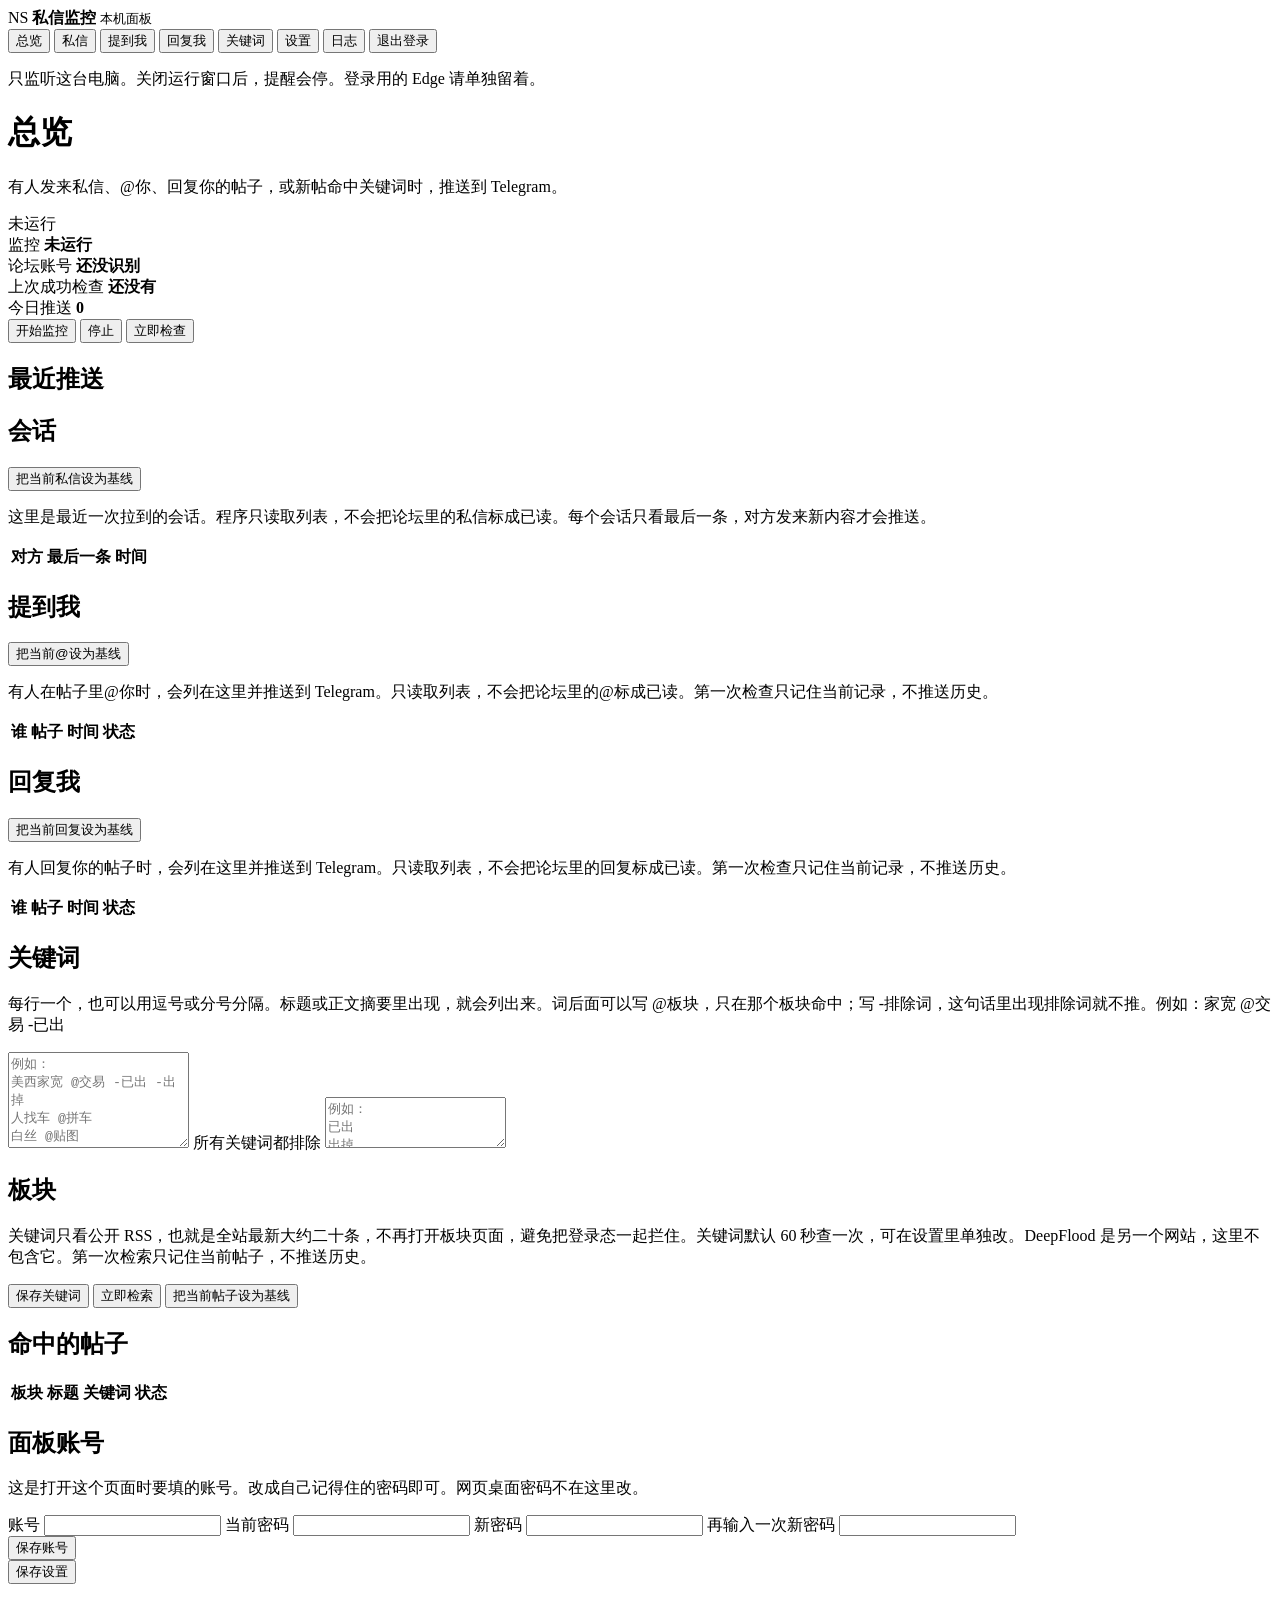
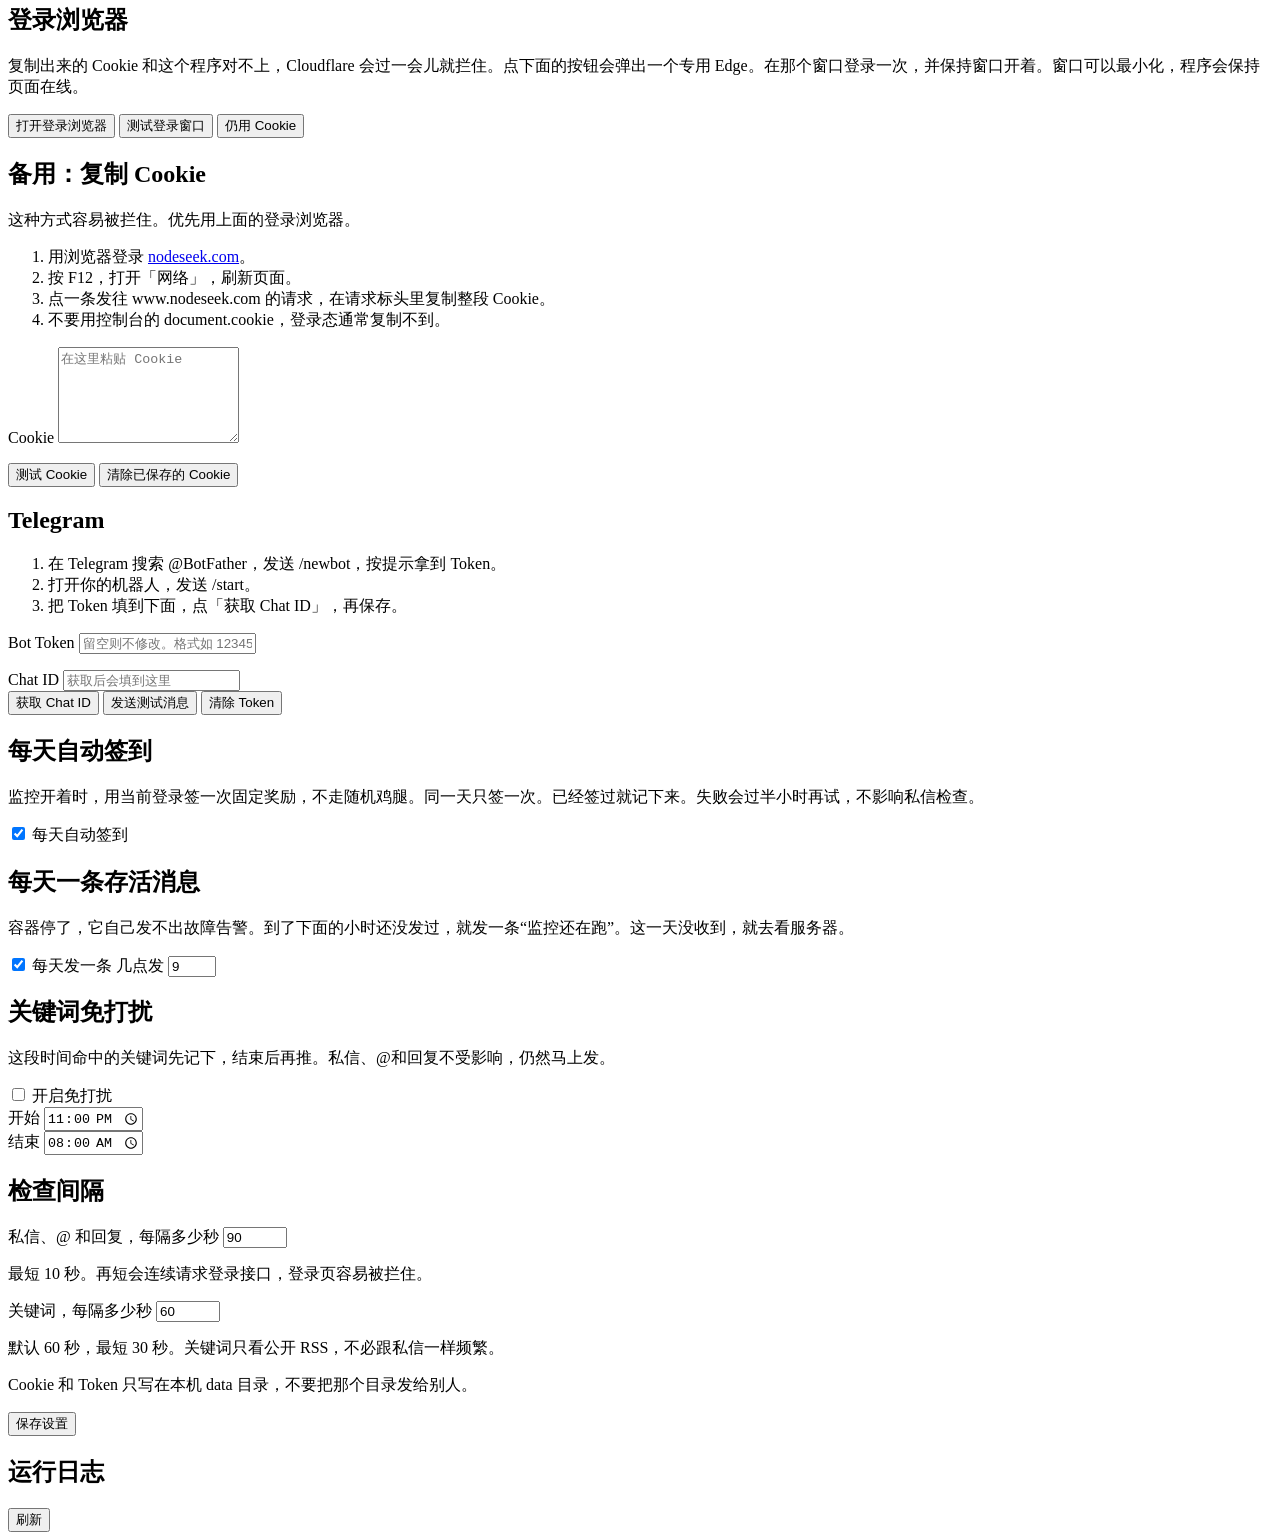
==== ns_panel/static/index.html @ c4251db5 "Sign in to NodeSeek once each day while monitoring is on." ====
<!DOCTYPE html>
<html lang="zh-CN">
<head>
  <meta charset="utf-8">
  <meta name="viewport" content="width=device-width, initial-scale=1">
  <title>NodeSeek 私信监控</title>
  <link rel="stylesheet" href="/static/app.css">
</head>
<body>
  <div class="layout">
    <aside class="sidebar">
      <div class="brand">
        <span class="mark">NS</span>
        <span>
          <strong>私信监控</strong>
          <small id="brand-note">本机面板</small>
        </span>
      </div>
      <nav>
        <button type="button" data-nav="overview" class="active">总览</button>
        <button type="button" data-nav="messages">私信</button>
        <button type="button" data-nav="mentions">提到我</button>
        <button type="button" data-nav="replies">回复我</button>
        <button type="button" data-nav="keywords">关键词</button>
        <button type="button" data-nav="settings">设置</button>
        <button type="button" data-nav="logs">日志</button>
        <button type="button" id="logout-btn">退出登录</button>
      </nav>
      <p id="side-note" class="side-note">只监听这台电脑。关闭运行窗口后，提醒会停。登录用的 Edge 请单独留着。</p>
    </aside>

    <div class="workspace">
      <header class="top">
        <div>
          <h1 id="page-title">总览</h1>
          <p id="page-desc">有人发来私信、@你、回复你的帖子，或新帖命中关键词时，推送到 Telegram。</p>
        </div>
        <div id="status-pill" class="pill">未运行</div>
      </header>

      <section class="page active" data-page="overview">
        <div id="overview-banners"></div>
        <div class="cards">
          <article class="card">
            <span>监控</span>
            <strong id="card-running">未运行</strong>
          </article>
          <article class="card">
            <span>论坛账号</span>
            <strong id="card-account">还没识别</strong>
          </article>
          <article class="card">
            <span>上次成功检查</span>
            <strong id="card-success">还没有</strong>
          </article>
          <article class="card">
            <span>今日推送</span>
            <strong id="card-pushes">0</strong>
          </article>
        </div>
        <div class="actions">
          <button type="button" id="start-btn" class="primary">开始监控</button>
          <button type="button" id="stop-btn">停止</button>
          <button type="button" id="check-btn">立即检查</button>
          <span id="next-check" class="muted"></span>
        </div>
        <section class="panel">
          <div class="panel-head">
            <h2>最近推送</h2>
          </div>
          <div id="event-list" class="list"></div>
        </section>
      </section>

      <section class="page" data-page="messages">
        <div class="panel-head">
          <h2>会话</h2>
          <button type="button" id="baseline-btn">把当前私信设为基线</button>
        </div>
        <p class="muted note">这里是最近一次拉到的会话。程序只读取列表，不会把论坛里的私信标成已读。每个会话只看最后一条，对方发来新内容才会推送。</p>
        <div class="table-wrap">
          <table>
            <thead>
              <tr>
                <th>对方</th>
                <th>最后一条</th>
                <th>时间</th>
                <th></th>
              </tr>
            </thead>
            <tbody id="conversation-body"></tbody>
          </table>
        </div>
      </section>

      <section class="page" data-page="mentions">
        <div class="panel-head">
          <h2>提到我</h2>
          <button type="button" id="mentions-baseline-btn">把当前@设为基线</button>
        </div>
        <p class="muted note">有人在帖子里@你时，会列在这里并推送到 Telegram。只读取列表，不会把论坛里的@标成已读。第一次检查只记住当前记录，不推送历史。</p>
        <p id="mentions-state" class="muted"></p>
        <div id="mentions-banners"></div>
        <div class="table-wrap">
          <table>
            <thead>
              <tr>
                <th>谁</th>
                <th>帖子</th>
                <th>时间</th>
                <th>状态</th>
                <th></th>
              </tr>
            </thead>
            <tbody id="mention-body"></tbody>
          </table>
        </div>
      </section>

      <section class="page" data-page="replies">
        <div class="panel-head">
          <h2>回复我</h2>
          <button type="button" id="replies-baseline-btn">把当前回复设为基线</button>
        </div>
        <p class="muted note">有人回复你的帖子时，会列在这里并推送到 Telegram。只读取列表，不会把论坛里的回复标成已读。第一次检查只记住当前记录，不推送历史。</p>
        <p id="replies-state" class="muted"></p>
        <div id="replies-banners"></div>
        <div class="table-wrap">
          <table>
            <thead>
              <tr>
                <th>谁</th>
                <th>帖子</th>
                <th>时间</th>
                <th>状态</th>
                <th></th>
              </tr>
            </thead>
            <tbody id="reply-body"></tbody>
          </table>
        </div>
      </section>

      <section class="page" data-page="keywords">
        <form id="keyword-form" class="stack">
          <section class="panel">
            <h2>关键词</h2>
            <p class="muted note">每行一个，也可以用逗号或分号分隔。标题或正文摘要里出现，就会列出来。词后面可以写 @板块，只在那个板块命中；写 -排除词，这句话里出现排除词就不推。例如：家宽 @交易 -已出</p>
            <textarea id="keywords" name="keywords" rows="6" spellcheck="false" placeholder="例如：&#10;美西家宽 @交易 -已出 -出掉&#10;人找车 @拼车&#10;白丝 @贴图"></textarea>
            <label for="excludes">所有关键词都排除</label>
            <textarea id="excludes" name="excludes" rows="3" spellcheck="false" placeholder="例如：&#10;已出&#10;出掉"></textarea>
            <h2 class="section-gap">板块</h2>
            <div id="board-list" class="boards"></div>
            <p class="muted note">关键词只看公开 RSS，也就是全站最新大约二十条，不再打开板块页面，避免把登录态一起拦住。关键词默认 60 秒查一次，可在设置里单独改。DeepFlood 是另一个网站，这里不包含它。第一次检索只记住当前帖子，不推送历史。</p>
            <div class="actions">
              <button type="submit" class="primary">保存关键词</button>
              <button type="button" id="scan-posts-btn">立即检索</button>
              <button type="button" id="posts-baseline-btn">把当前帖子设为基线</button>
            </div>
            <p id="posts-state" class="muted"></p>
          </section>
        </form>
        <div id="posts-banners"></div>
        <section class="panel">
          <div class="panel-head">
            <h2>命中的帖子</h2>
          </div>
          <div class="table-wrap">
            <table>
              <thead>
                <tr>
                  <th>板块</th>
                  <th>标题</th>
                  <th>关键词</th>
                  <th>状态</th>
                  <th></th>
                </tr>
              </thead>
              <tbody id="post-body"></tbody>
            </table>
          </div>
        </section>
      </section>

      <section class="page" data-page="settings">
        <form id="account-form" class="stack">
          <section class="panel">
            <h2>面板账号</h2>
            <p class="muted note">这是打开这个页面时要填的账号。改成自己记得住的密码即可。网页桌面密码不在这里改。</p>
            <label for="panel-user">账号</label>
            <input id="panel-user" name="panel_user" autocomplete="username" maxlength="64">
            <label for="current-password">当前密码</label>
            <input id="current-password" type="password" autocomplete="current-password">
            <label for="new-password">新密码</label>
            <input id="new-password" type="password" autocomplete="new-password">
            <label for="confirm-password">再输入一次新密码</label>
            <input id="confirm-password" type="password" autocomplete="new-password">
            <div class="actions">
              <button type="submit" class="primary">保存账号</button>
            </div>
          </section>
        </form>
        <form id="settings-form" class="stack">
          <div class="actions form-start">
            <button type="submit" class="primary">保存设置</button>
          </div>
          <section class="panel">
            <h2>登录浏览器</h2>
            <p id="browser-note" class="muted note">复制出来的 Cookie 和这个程序对不上，Cloudflare 会过一会儿就拦住。点下面的按钮会弹出一个专用 Edge。在那个窗口登录一次，并保持窗口开着。窗口可以最小化，程序会保持页面在线。</p>
            <p id="docker-desktop-note" class="muted note" hidden>登录浏览器跑在这个容器里。在 1Panel 给本机 6080 端口做反向代理，打开网页桌面，登录 NodeSeek。网页桌面密码是环境变量 VNC_PASSWORD，最多 8 位。容器保持运行，监控就不会停。</p>
            <p id="browser-state" class="muted"></p>
            <div class="actions">
              <button type="button" id="open-browser-btn" class="primary">打开登录浏览器</button>
              <button type="button" id="test-browser-btn">测试登录窗口</button>
              <button type="button" id="use-cookie-btn" class="ghost">仍用 Cookie</button>
            </div>
          </section>

          <section class="panel">
            <h2>备用：复制 Cookie</h2>
            <p class="muted note">这种方式容易被拦住。优先用上面的登录浏览器。</p>
            <ol class="steps">
              <li>用浏览器登录 <a href="https://www.nodeseek.com" target="_blank" rel="noopener">nodeseek.com</a>。</li>
              <li>按 F12，打开「网络」，刷新页面。</li>
              <li>点一条发往 www.nodeseek.com 的请求，在请求标头里复制整段 Cookie。</li>
              <li>不要用控制台的 document.cookie，登录态通常复制不到。</li>
            </ol>
            <label for="cookie">Cookie</label>
            <textarea id="cookie" name="cookie" rows="6" spellcheck="false" placeholder="在这里粘贴 Cookie"></textarea>
            <p id="cookie-state" class="muted"></p>
            <div class="actions">
              <button type="button" id="test-cookie-btn">测试 Cookie</button>
              <button type="button" id="clear-cookie-btn" class="ghost">清除已保存的 Cookie</button>
            </div>
          </section>

          <section class="panel">
            <h2>Telegram</h2>
            <ol class="steps">
              <li>在 Telegram 搜索 @BotFather，发送 /newbot，按提示拿到 Token。</li>
              <li>打开你的机器人，发送 /start。</li>
              <li>把 Token 填到下面，点「获取 Chat ID」，再保存。</li>
            </ol>
            <label for="tg-token">Bot Token</label>
            <input id="tg-token" name="ns_bot_token" type="text" autocomplete="off" spellcheck="false" readonly placeholder="留空则不修改。格式如 123456789:AA...">
            <p id="token-state" class="muted"></p>
            <label for="tg-chat-id">Chat ID</label>
            <input id="tg-chat-id" name="tg_chat_id" type="text" autocomplete="off" placeholder="获取后会填到这里">
            <div class="actions">
              <button type="button" id="discover-btn">获取 Chat ID</button>
              <button type="button" id="test-tg-btn">发送测试消息</button>
              <button type="button" id="clear-token-btn" class="ghost">清除 Token</button>
            </div>
          </section>

          <section class="panel">
            <h2>每天自动签到</h2>
            <p class="muted note">监控开着时，用当前登录签一次固定奖励，不走随机鸡腿。同一天只签一次。已经签过就记下来。失败会过半小时再试，不影响私信检查。</p>
            <label class="checkline" for="checkin-enabled">
              <input id="checkin-enabled" name="checkin_enabled" type="checkbox" checked>
              每天自动签到
            </label>
          </section>

          <section class="panel">
            <h2>每天一条存活消息</h2>
            <p class="muted note">容器停了，它自己发不出故障告警。到了下面的小时还没发过，就发一条“监控还在跑”。这一天没收到，就去看服务器。</p>
            <label class="checkline" for="heartbeat-enabled">
              <input id="heartbeat-enabled" name="heartbeat_enabled" type="checkbox" checked>
              每天发一条
            </label>
            <label for="heartbeat-hour">几点发</label>
            <input id="heartbeat-hour" name="heartbeat_hour" type="number" min="0" max="23" value="9">
          </section>

          <section class="panel">
            <h2>关键词免打扰</h2>
            <p class="muted note">这段时间命中的关键词先记下，结束后再推。私信、@和回复不受影响，仍然马上发。</p>
            <label class="checkline" for="quiet-enabled">
              <input id="quiet-enabled" name="quiet_enabled" type="checkbox">
              开启免打扰
            </label>
            <div class="pair">
              <div>
                <label for="quiet-start">开始</label>
                <input id="quiet-start" name="quiet_start" type="time" value="23:00">
              </div>
              <div>
                <label for="quiet-end">结束</label>
                <input id="quiet-end" name="quiet_end" type="time" value="08:00">
              </div>
            </div>
          </section>

          <section class="panel">
            <h2>检查间隔</h2>
            <label for="interval">私信、@ 和回复，每隔多少秒</label>
            <input id="interval" name="interval" type="number" min="10" max="3600" value="90">
            <p class="muted">最短 10 秒。再短会连续请求登录接口，登录页容易被拦住。</p>
            <label for="keyword-interval">关键词，每隔多少秒</label>
            <input id="keyword-interval" name="keyword_interval" type="number" min="30" max="3600" value="60">
            <p class="muted">默认 60 秒，最短 30 秒。关键词只看公开 RSS，不必跟私信一样频繁。</p>
            <p class="muted">Cookie 和 Token 只写在本机 data 目录，不要把那个目录发给别人。</p>
          </section>

          <div class="actions">
            <button type="submit" class="primary">保存设置</button>
          </div>
        </form>
      </section>

      <section class="page" data-page="logs">
        <div class="panel-head">
          <h2>运行日志</h2>
          <button type="button" id="reload-logs-btn">刷新</button>
        </div>
        <div id="log-list" class="list log-list"></div>
      </section>
    </div>
  </div>
  <div id="toast" class="toast" hidden></div>
  <script src="/static/app.js"></script>
</body>
</html>
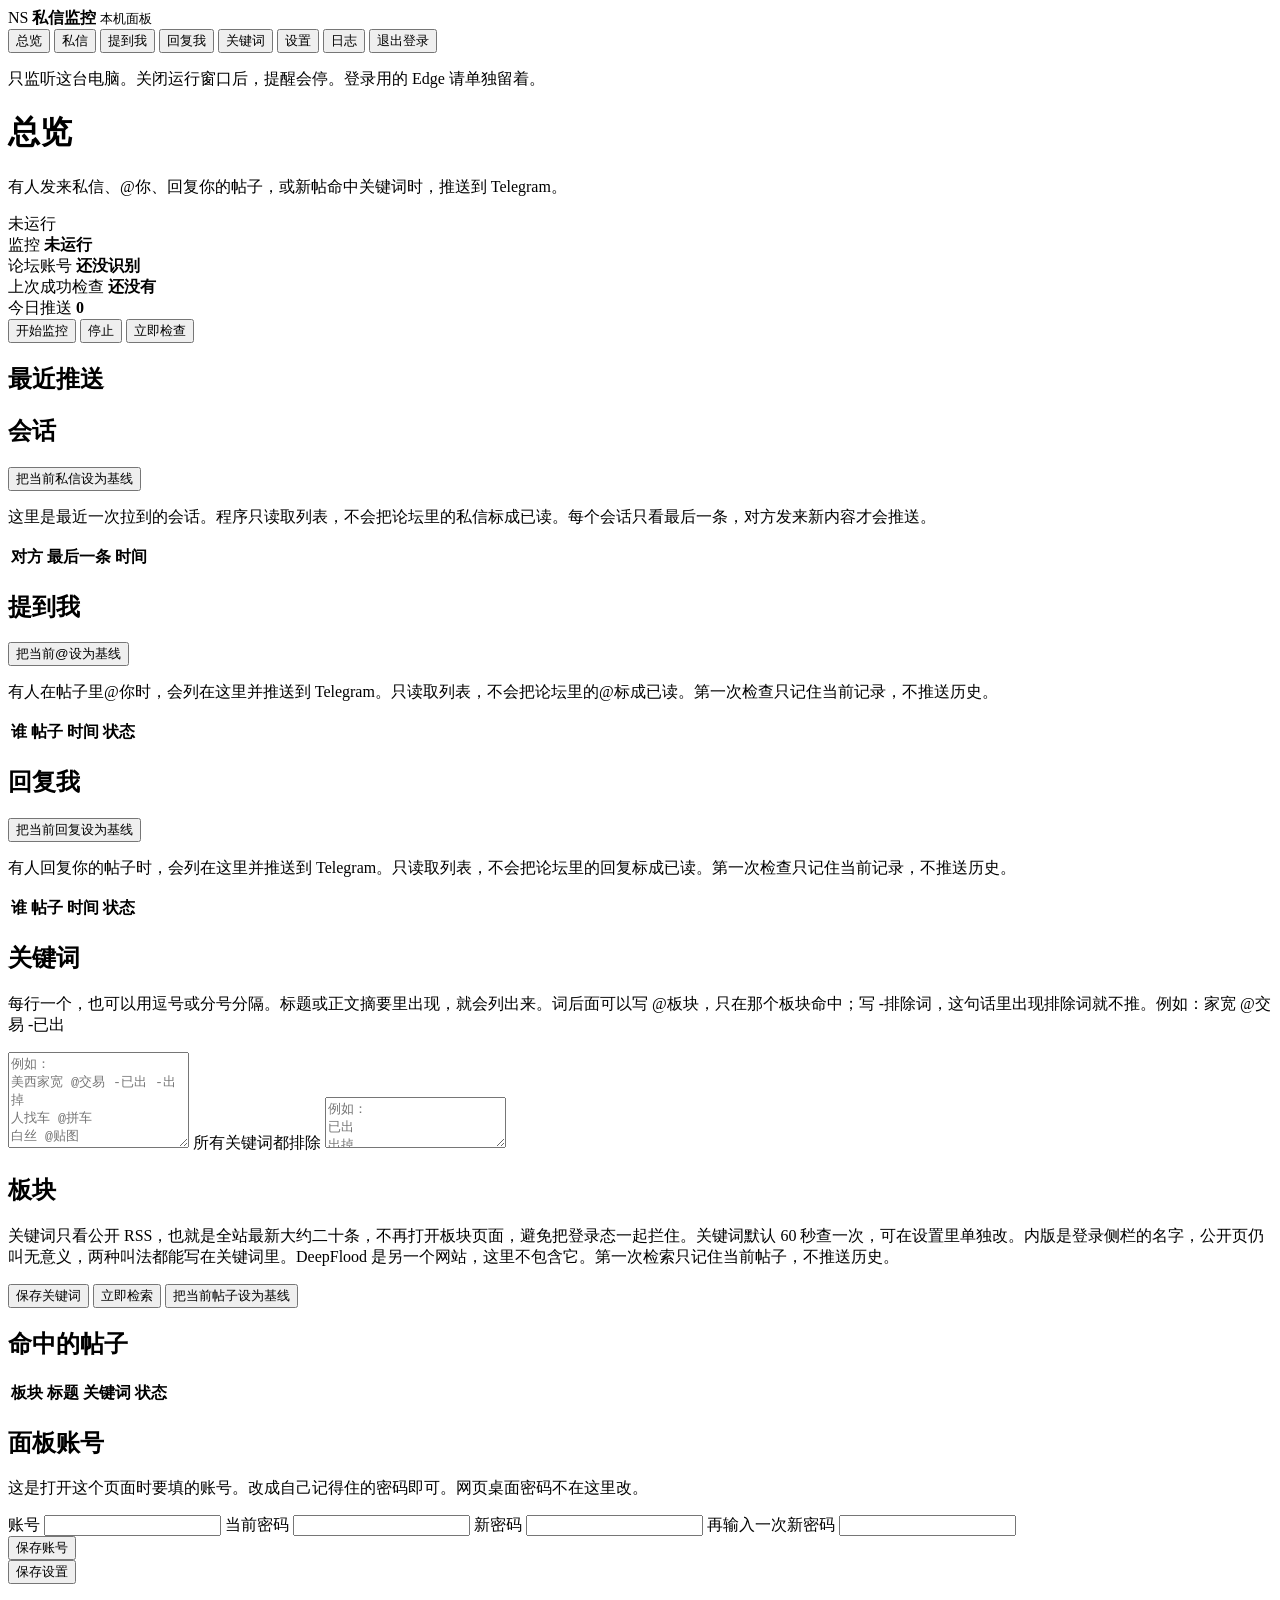
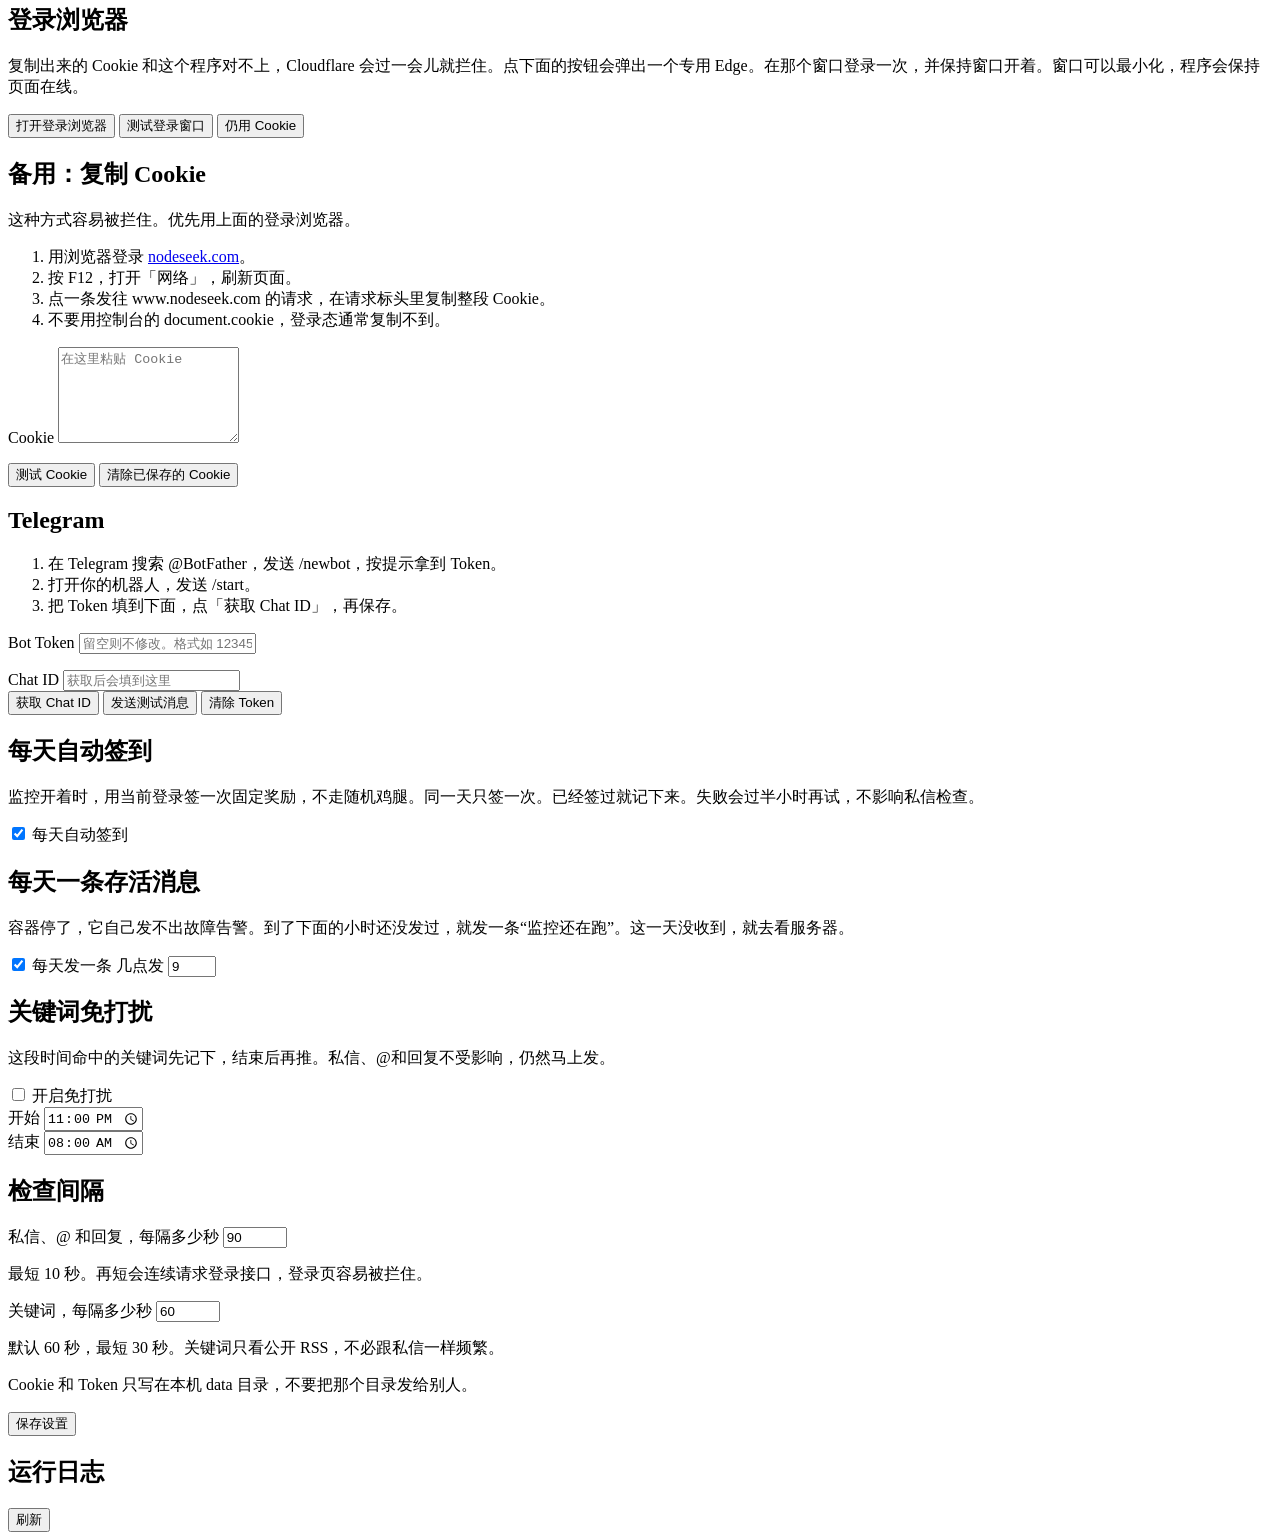
==== commit 8475d158: "Show the logged-in inner board as 内版 in keyword monitoring." ====
--- a/ns_panel/static/index.html
+++ b/ns_panel/static/index.html
@@ -151,7 +151,7 @@
             <textarea id="excludes" name="excludes" rows="3" spellcheck="false" placeholder="例如：&#10;已出&#10;出掉"></textarea>
             <h2 class="section-gap">板块</h2>
             <div id="board-list" class="boards"></div>
-            <p class="muted note">关键词只看公开 RSS，也就是全站最新大约二十条，不再打开板块页面，避免把登录态一起拦住。关键词默认 60 秒查一次，可在设置里单独改。DeepFlood 是另一个网站，这里不包含它。第一次检索只记住当前帖子，不推送历史。</p>
+            <p class="muted note">关键词只看公开 RSS，也就是全站最新大约二十条，不再打开板块页面，避免把登录态一起拦住。关键词默认 60 秒查一次，可在设置里单独改。内版是登录侧栏的名字，公开页仍叫无意义，两种叫法都能写在关键词里。DeepFlood 是另一个网站，这里不包含它。第一次检索只记住当前帖子，不推送历史。</p>
             <div class="actions">
               <button type="submit" class="primary">保存关键词</button>
               <button type="button" id="scan-posts-btn">立即检索</button>
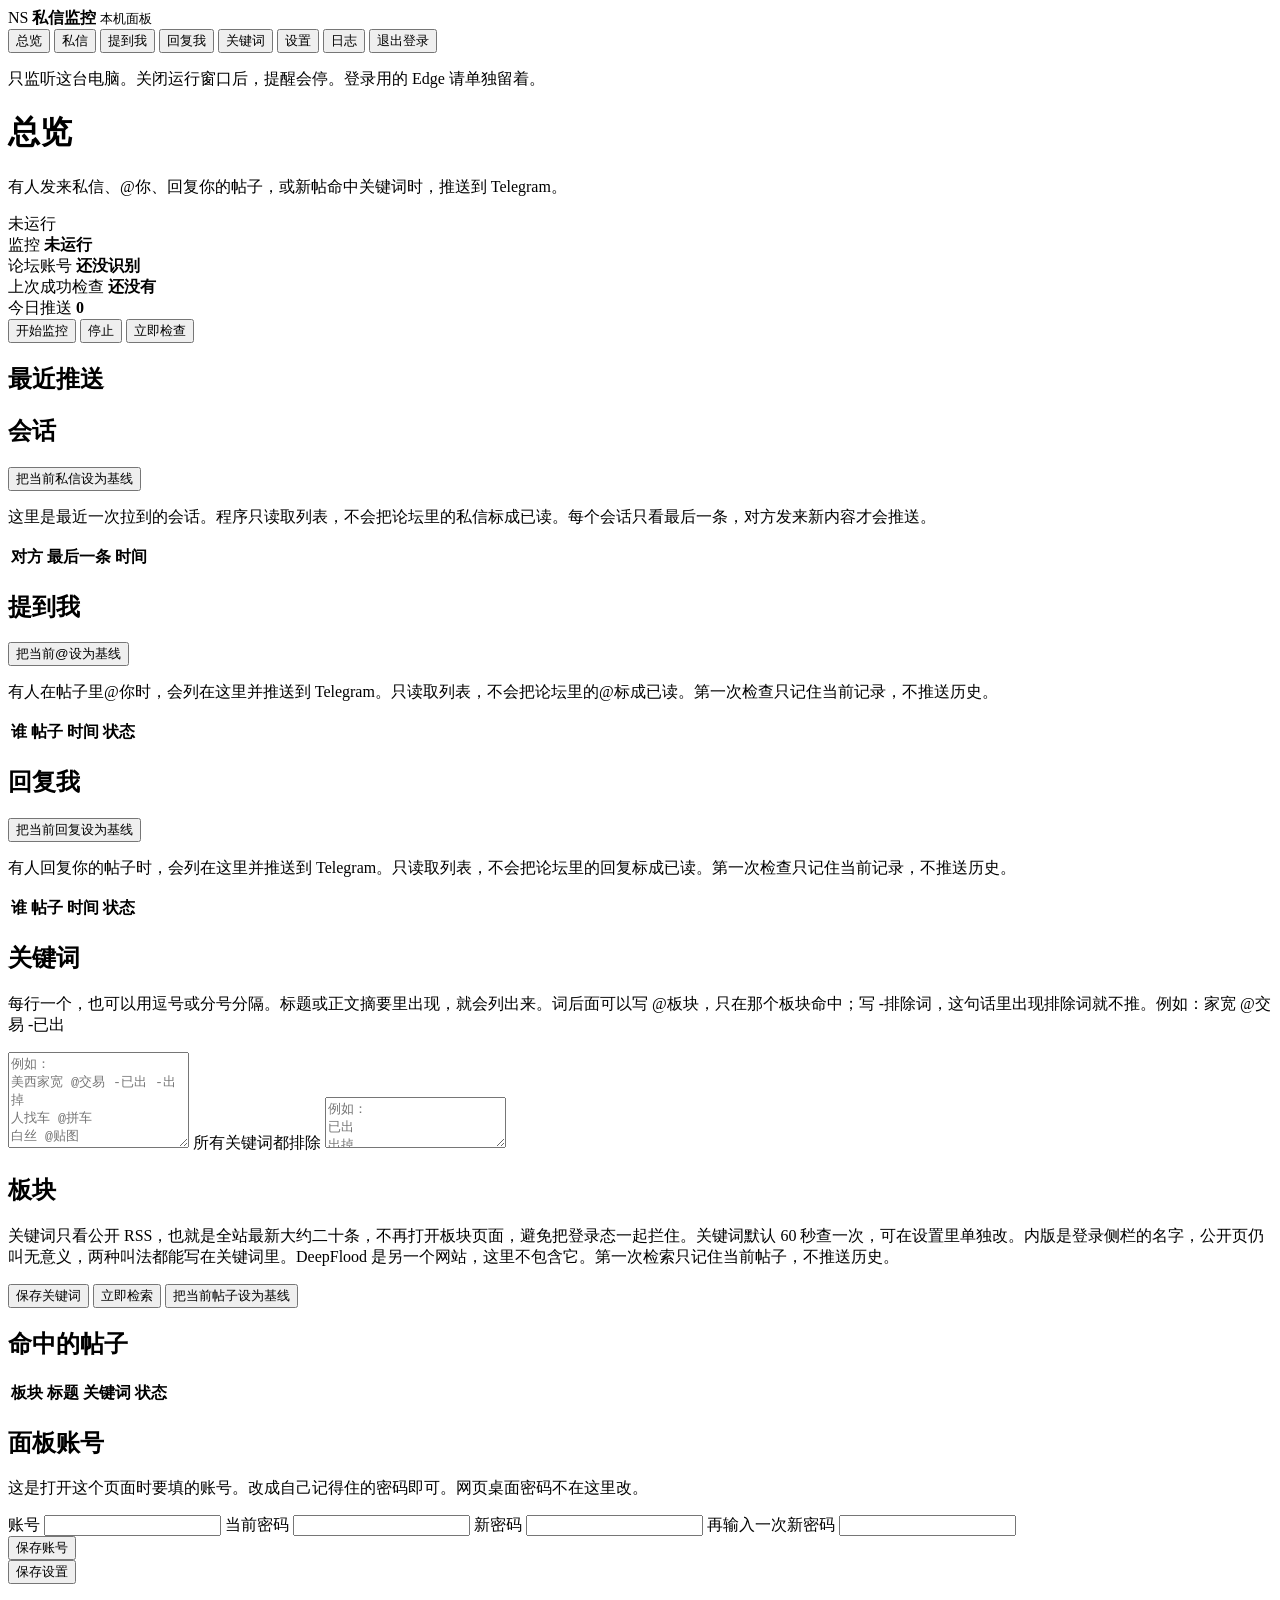
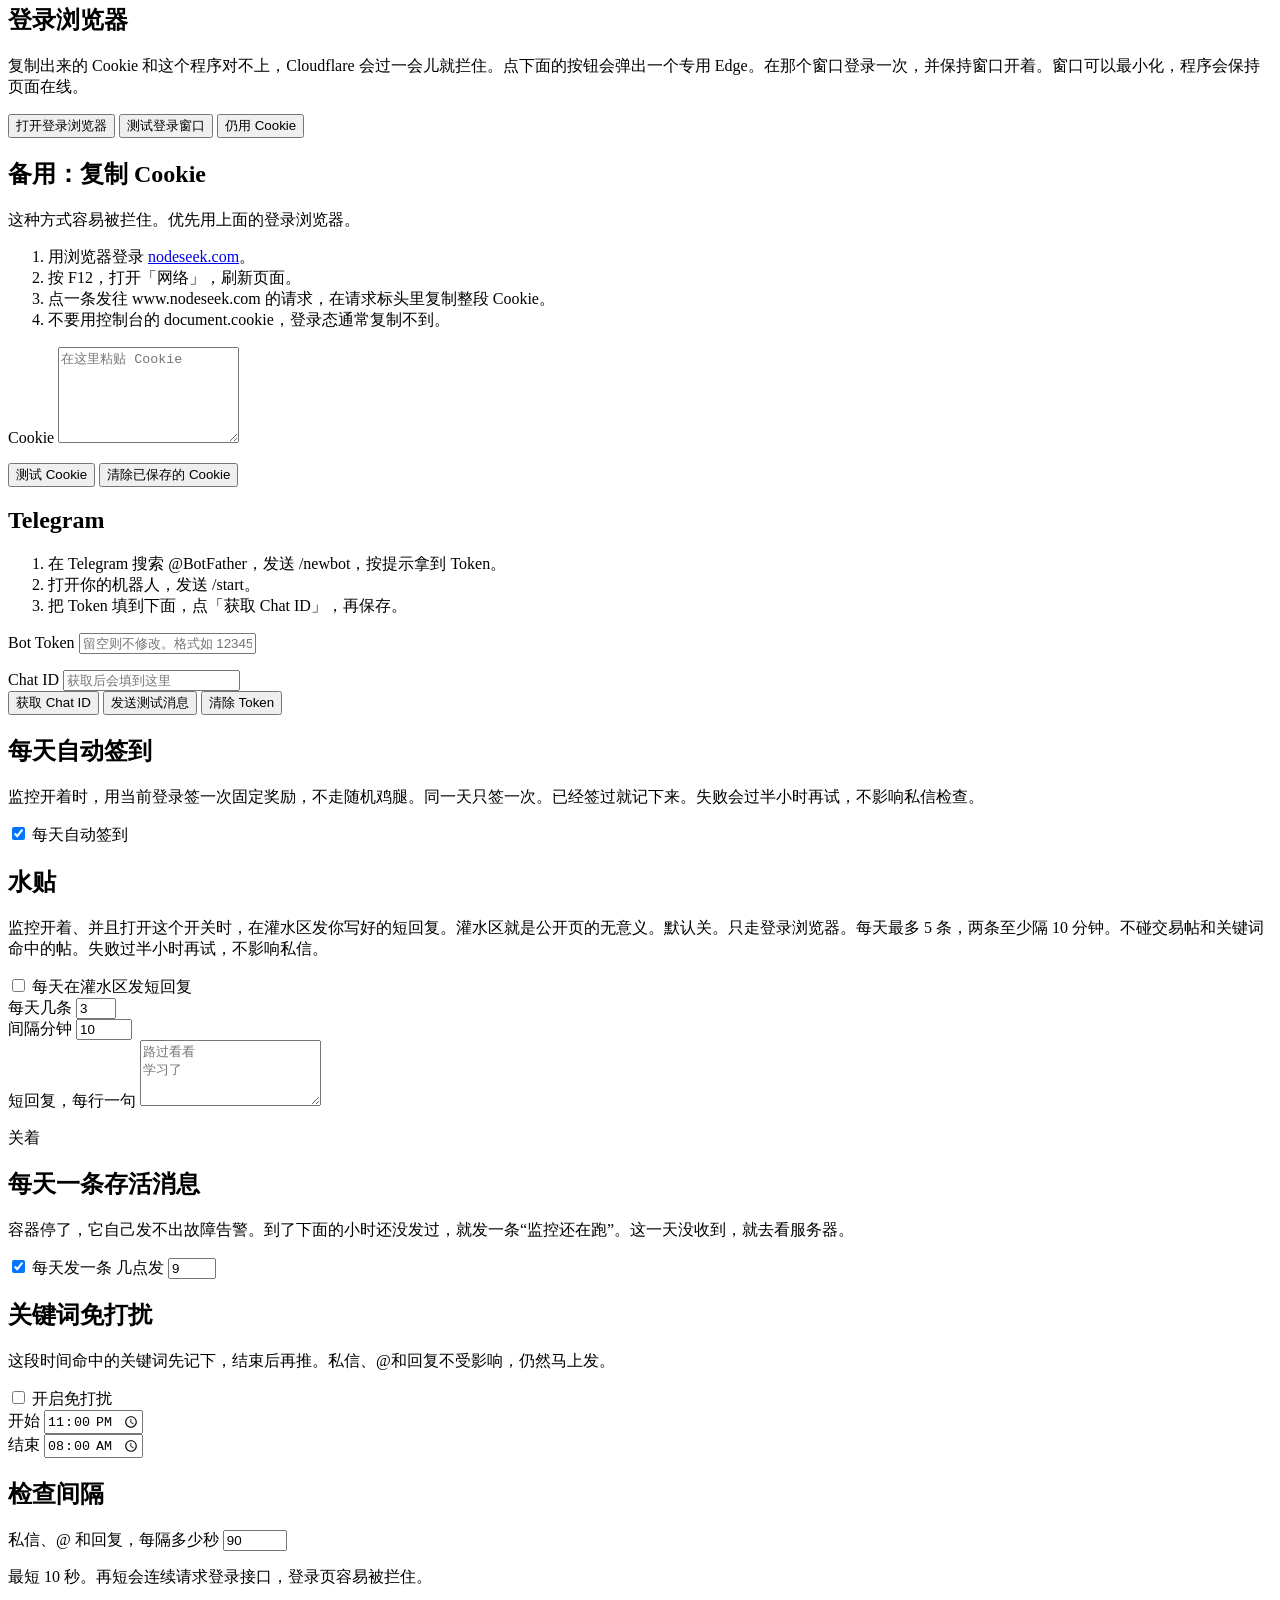
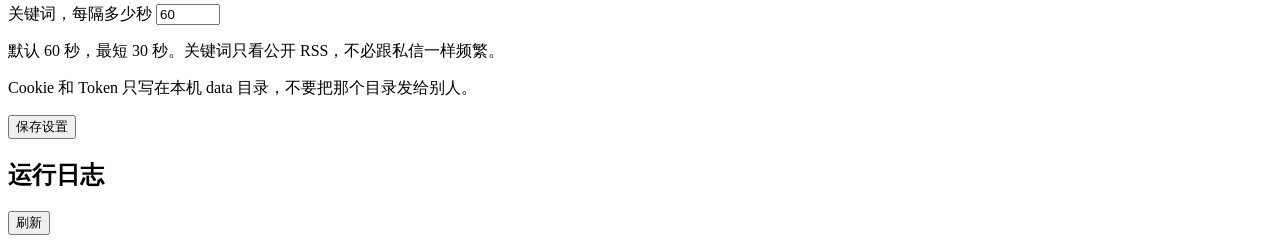
==== commit 0e2914a3: "Add optional short replies on the water board. Monitoring can post user-written lines on the public " ====
--- a/ns_panel/static/index.html
+++ b/ns_panel/static/index.html
@@ -263,6 +263,28 @@
           </section>
 
           <section class="panel">
+            <h2>水贴</h2>
+            <p class="muted note">监控开着、并且打开这个开关时，在灌水区发你写好的短回复。灌水区就是公开页的无意义。默认关。只走登录浏览器。每天最多 5 条，两条至少隔 10 分钟。不碰交易帖和关键词命中的帖。失败过半小时再试，不影响私信。</p>
+            <label class="checkline" for="water-enabled">
+              <input id="water-enabled" name="water_enabled" type="checkbox">
+              每天在灌水区发短回复
+            </label>
+            <div class="pair">
+              <div>
+                <label for="water-daily">每天几条</label>
+                <input id="water-daily" name="water_daily" type="number" min="1" max="5" value="3">
+              </div>
+              <div>
+                <label for="water-gap">间隔分钟</label>
+                <input id="water-gap" name="water_gap" type="number" min="10" max="240" value="10">
+              </div>
+            </div>
+            <label for="water-phrases">短回复，每行一句</label>
+            <textarea id="water-phrases" name="water_phrases" rows="4" spellcheck="false" placeholder="路过看看&#10;学习了"></textarea>
+            <p id="water-status" class="muted">关着</p>
+          </section>
+
+          <section class="panel">
             <h2>每天一条存活消息</h2>
             <p class="muted note">容器停了，它自己发不出故障告警。到了下面的小时还没发过，就发一条“监控还在跑”。这一天没收到，就去看服务器。</p>
             <label class="checkline" for="heartbeat-enabled">
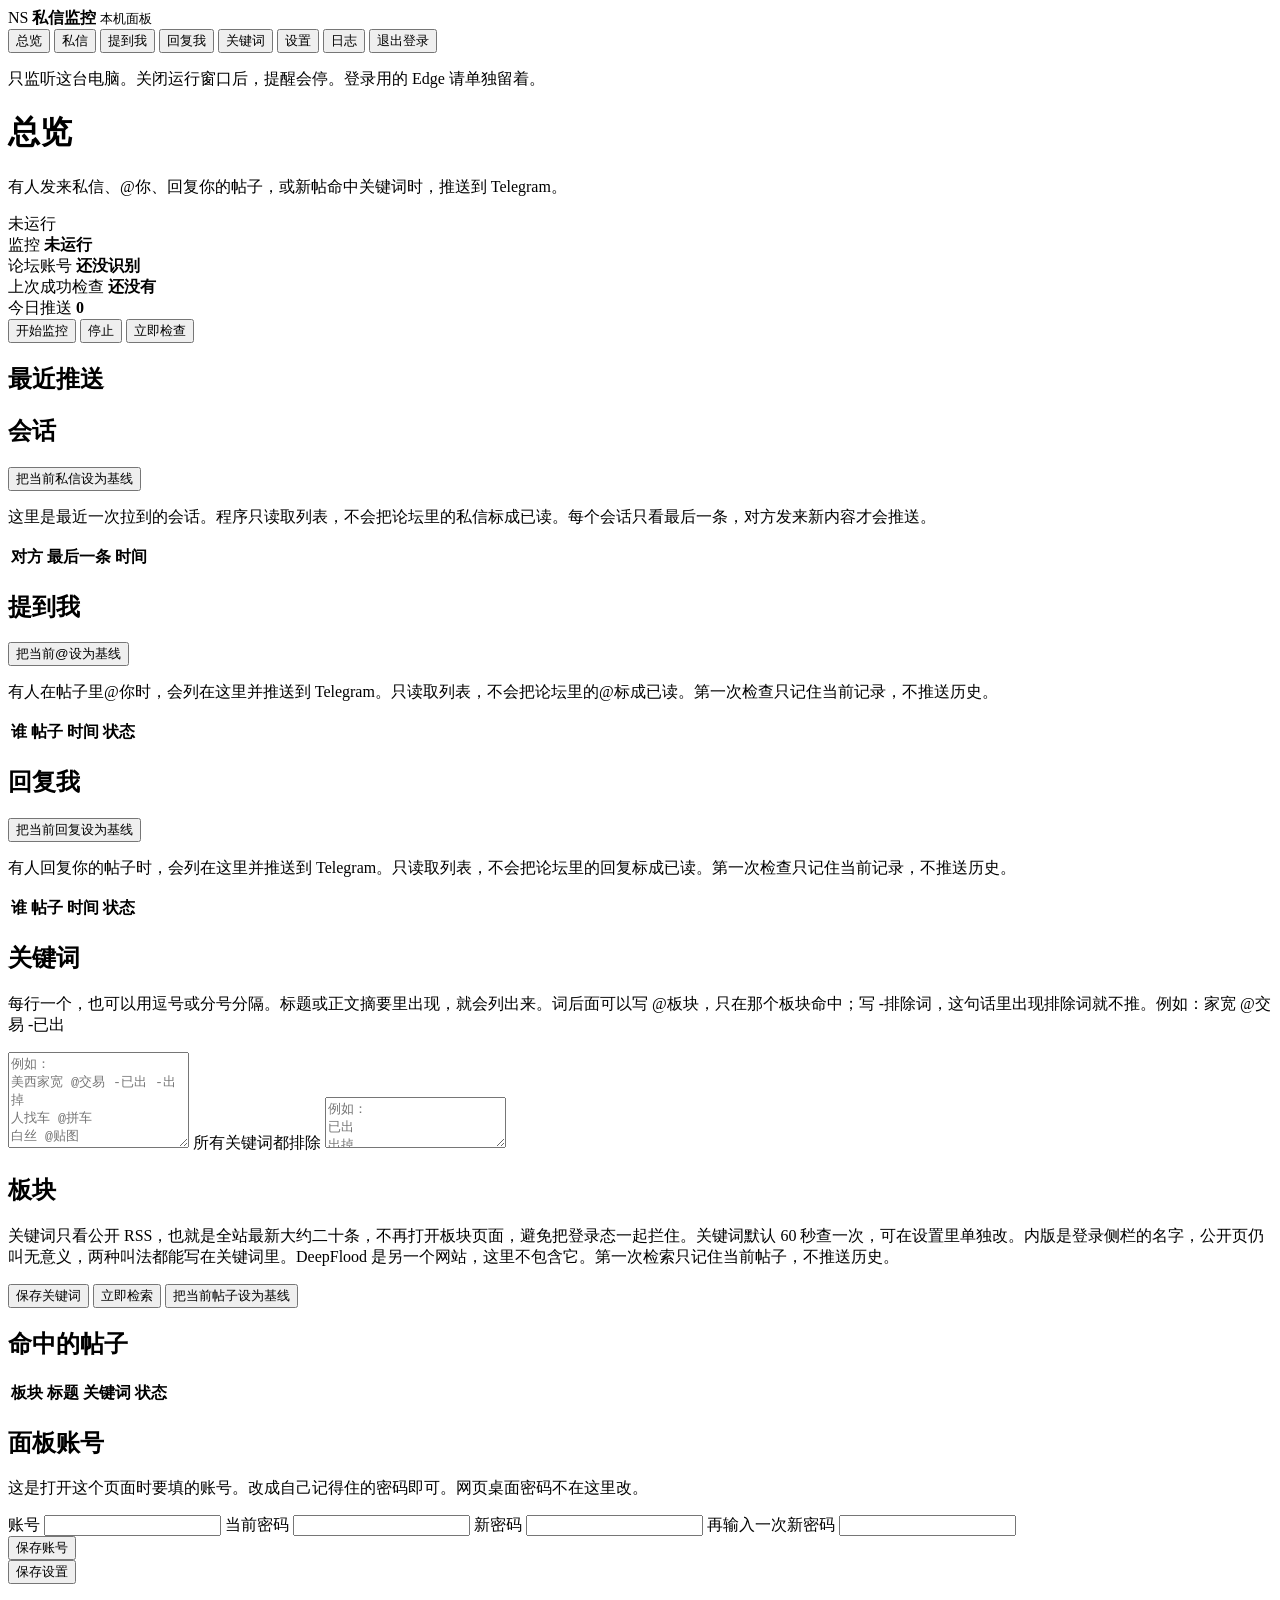
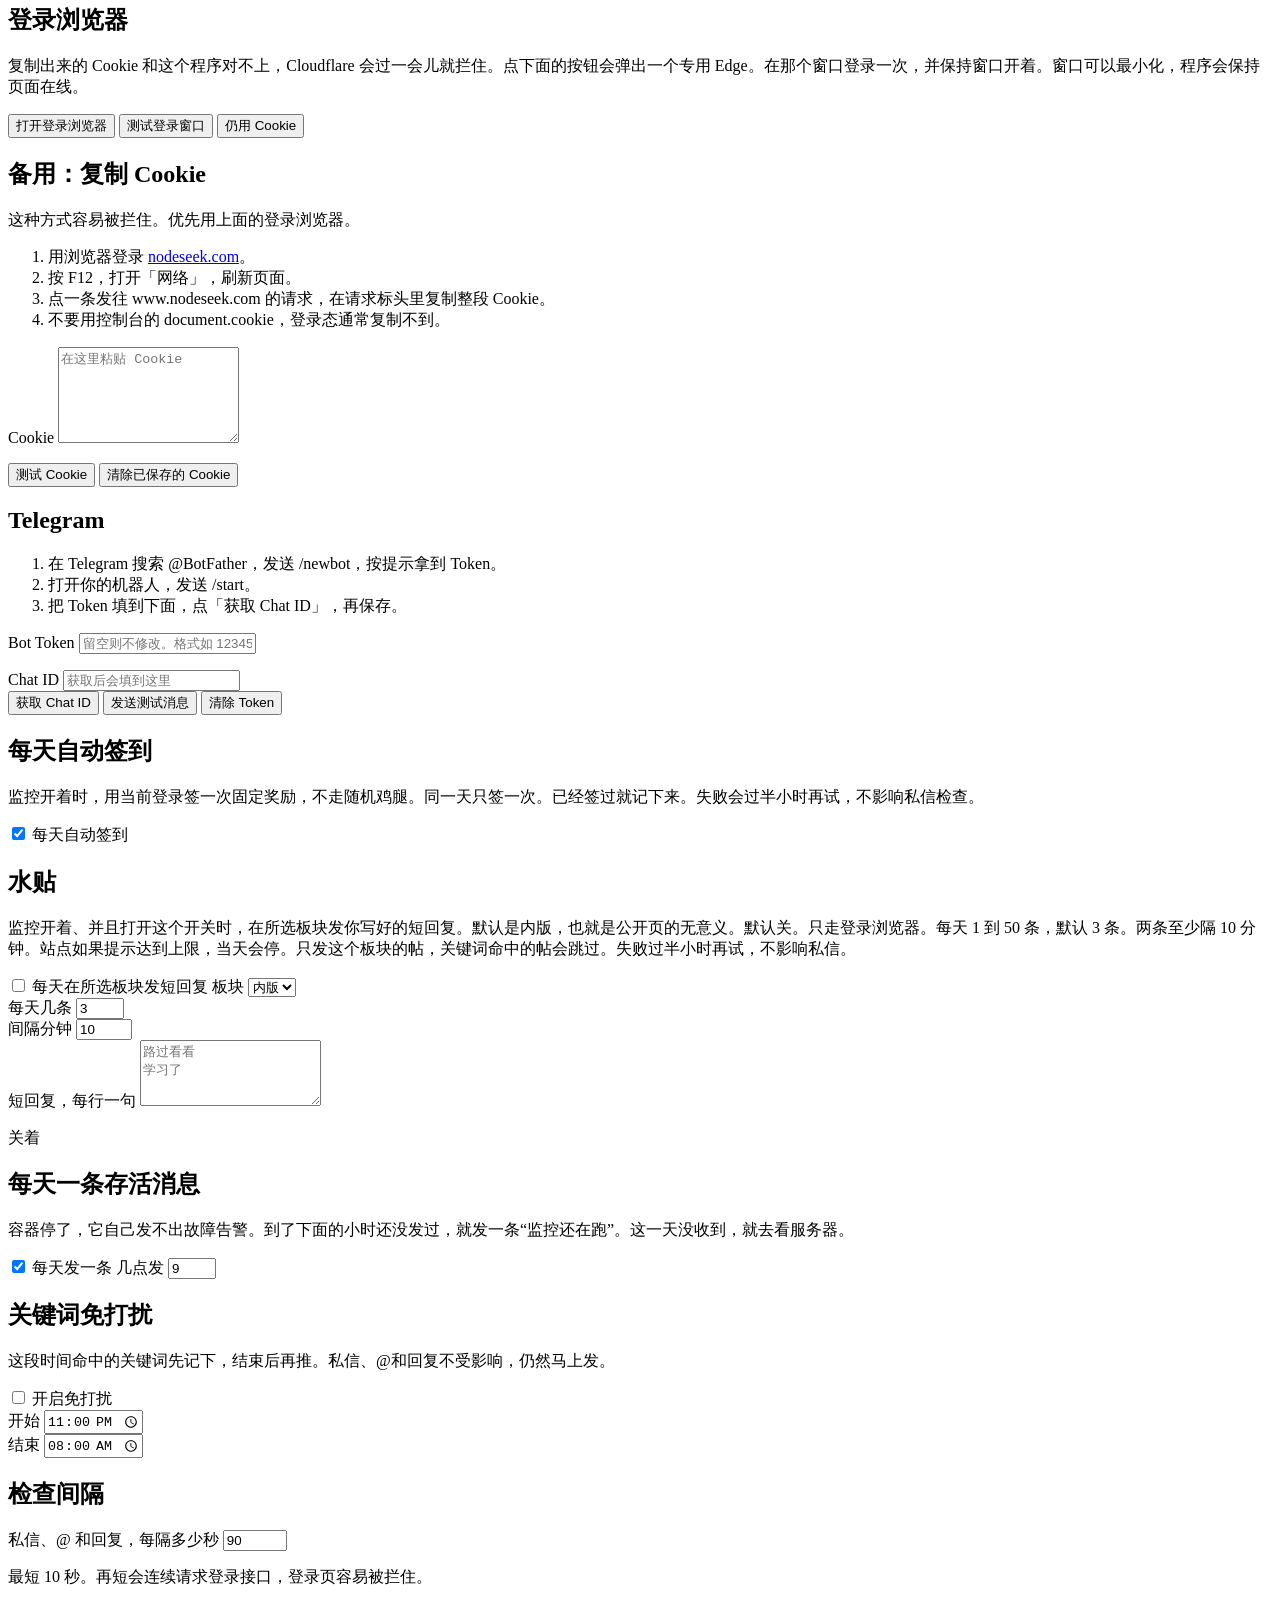
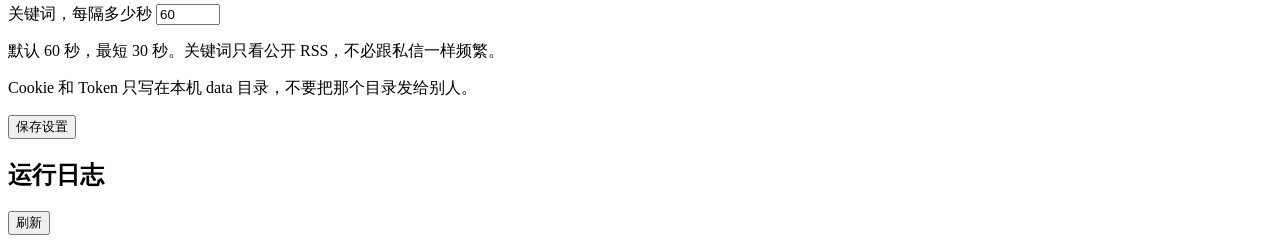
==== commit c7212381: "Let water replies use a chosen board and a higher daily count. The daily cap is now 50, and the targ" ====
--- a/ns_panel/static/index.html
+++ b/ns_panel/static/index.html
@@ -264,15 +264,19 @@
 
           <section class="panel">
             <h2>水贴</h2>
-            <p class="muted note">监控开着、并且打开这个开关时，在灌水区发你写好的短回复。灌水区就是公开页的无意义。默认关。只走登录浏览器。每天最多 5 条，两条至少隔 10 分钟。不碰交易帖和关键词命中的帖。失败过半小时再试，不影响私信。</p>
+            <p class="muted note">监控开着、并且打开这个开关时，在所选板块发你写好的短回复。默认是内版，也就是公开页的无意义。默认关。只走登录浏览器。每天 1 到 50 条，默认 3 条。两条至少隔 10 分钟。站点如果提示达到上限，当天会停。只发这个板块的帖，关键词命中的帖会跳过。失败过半小时再试，不影响私信。</p>
             <label class="checkline" for="water-enabled">
               <input id="water-enabled" name="water_enabled" type="checkbox">
-              每天在灌水区发短回复
+              每天在所选板块发短回复
             </label>
+            <label for="water-board">板块</label>
+            <select id="water-board" name="water_board">
+              <option value="meaningless">内版</option>
+            </select>
             <div class="pair">
               <div>
                 <label for="water-daily">每天几条</label>
-                <input id="water-daily" name="water_daily" type="number" min="1" max="5" value="3">
+                <input id="water-daily" name="water_daily" type="number" min="1" max="50" value="3">
               </div>
               <div>
                 <label for="water-gap">间隔分钟</label>
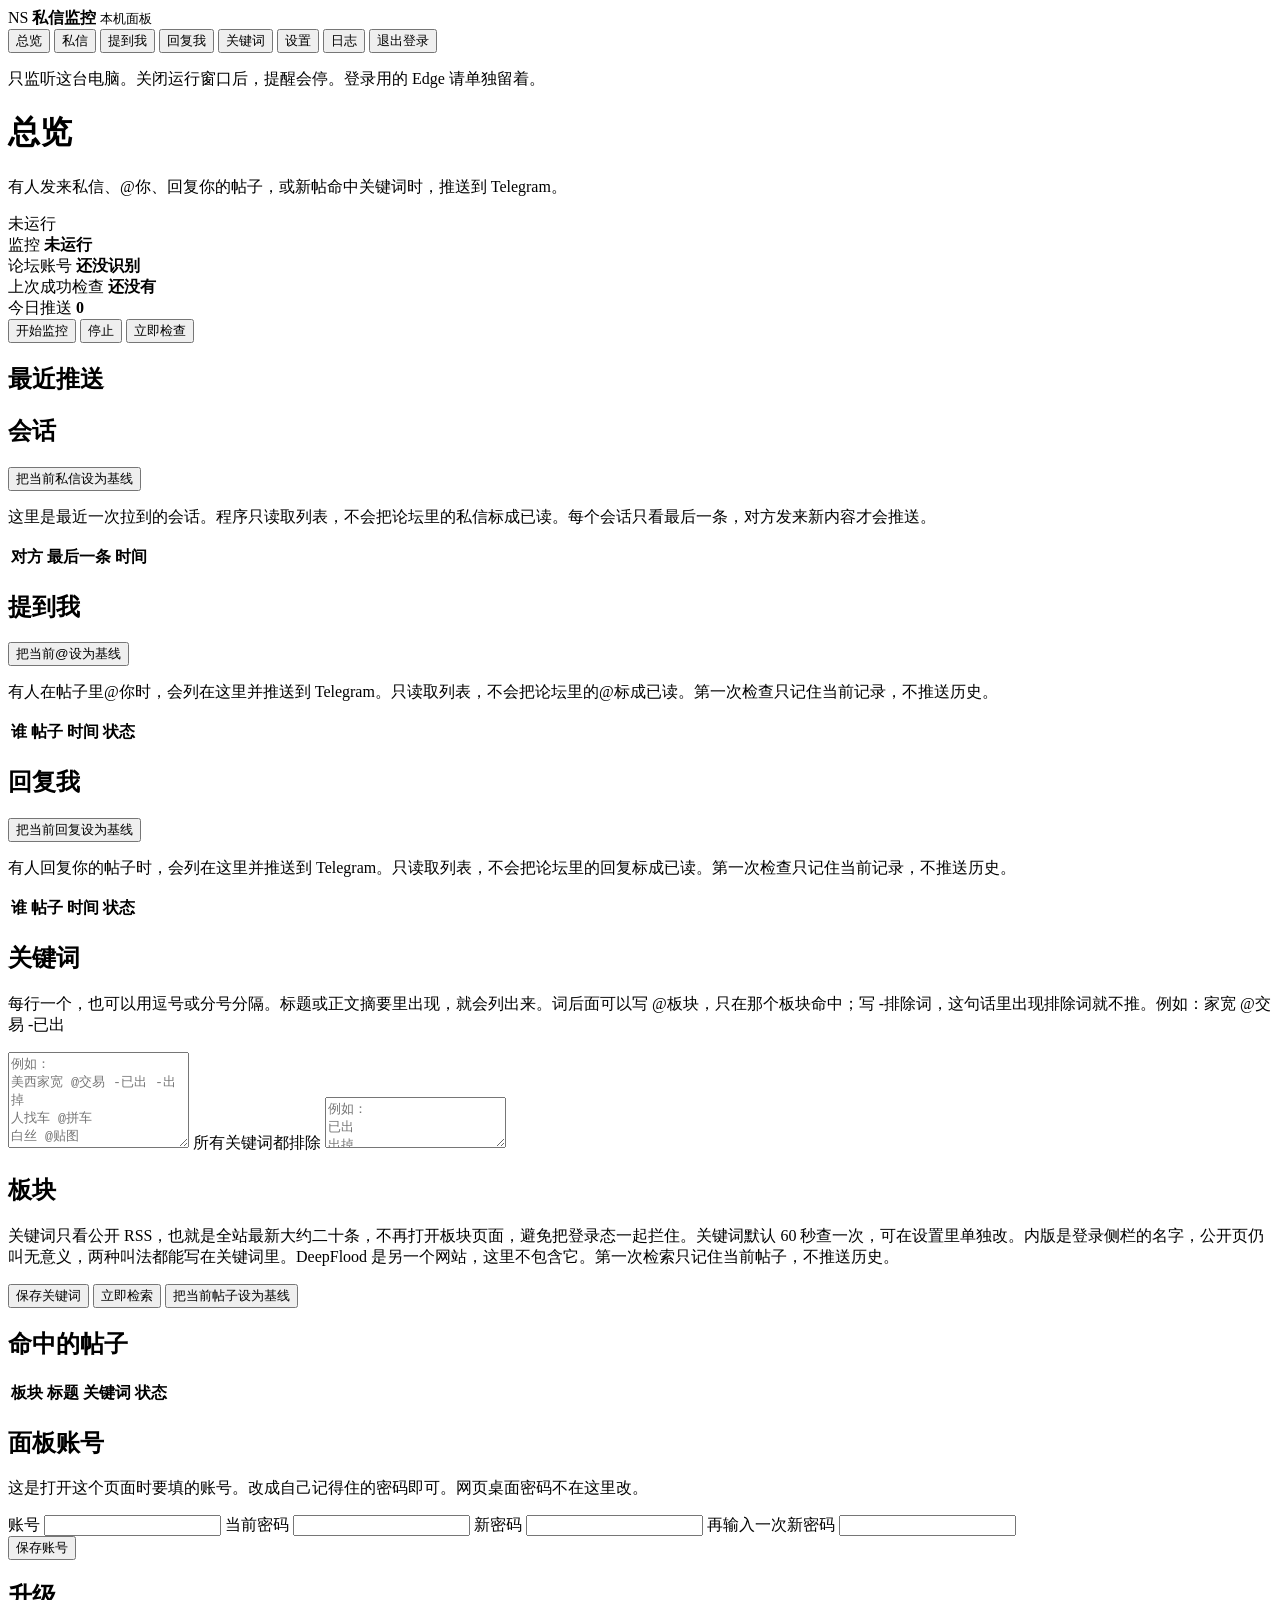
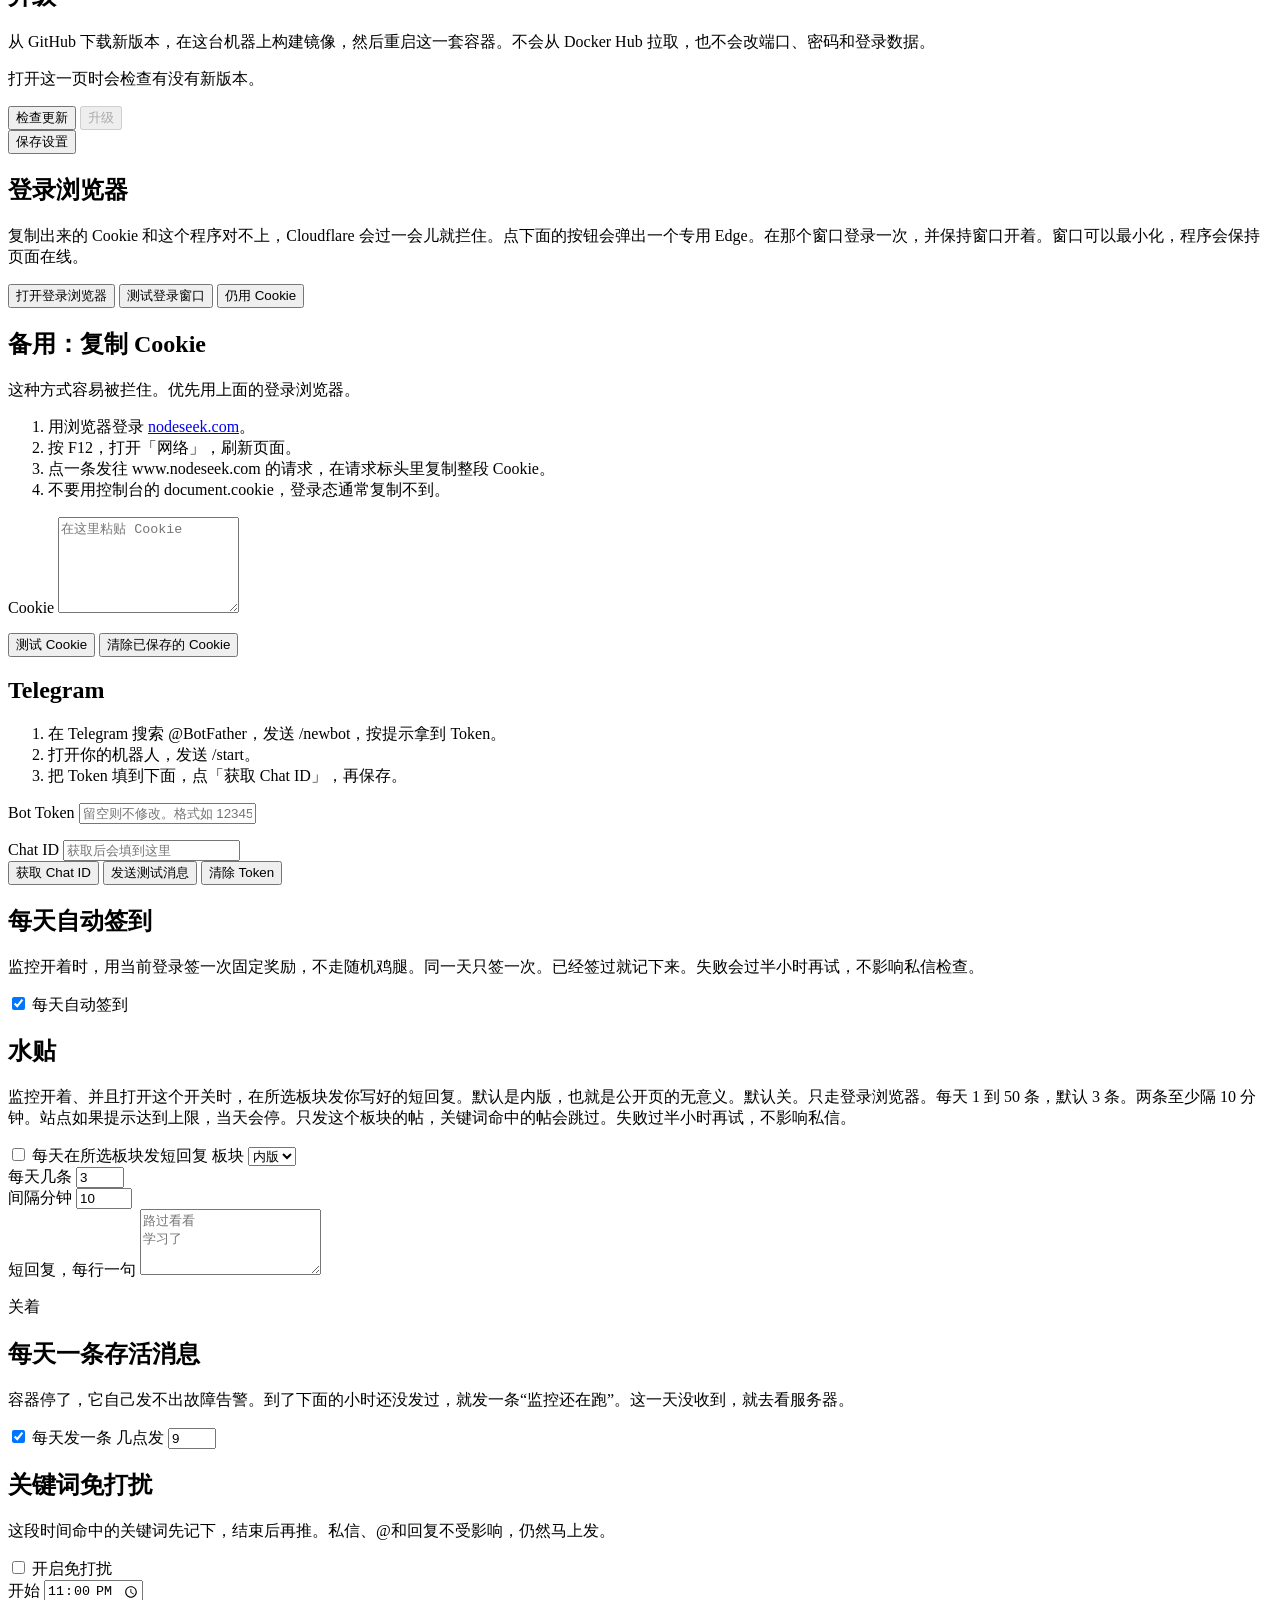
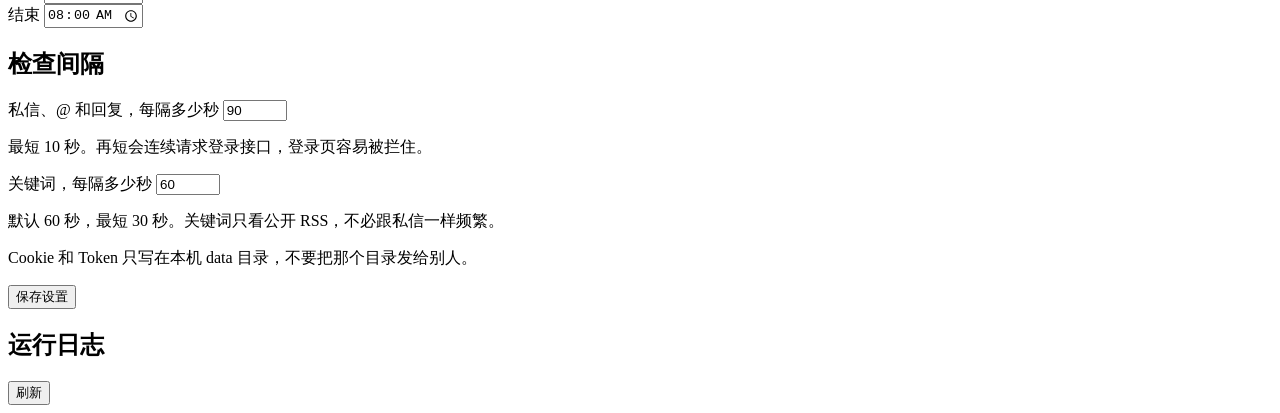
==== commit 69eddd14: "Add an in-panel upgrade button. The settings page can download a GitHub release, build the image loc" ====
--- a/ns_panel/static/index.html
+++ b/ns_panel/static/index.html
@@ -200,6 +200,15 @@
             </div>
           </section>
         </form>
+        <section class="panel section-gap" id="upgrade-panel">
+          <h2>升级</h2>
+          <p class="muted note">从 GitHub 下载新版本，在这台机器上构建镜像，然后重启这一套容器。不会从 Docker Hub 拉取，也不会改端口、密码和登录数据。</p>
+          <p id="upgrade-status" class="muted">打开这一页时会检查有没有新版本。</p>
+          <div class="actions">
+            <button type="button" id="upgrade-check-btn">检查更新</button>
+            <button type="button" id="upgrade-btn" class="primary" disabled>升级</button>
+          </div>
+        </section>
         <form id="settings-form" class="stack">
           <div class="actions form-start">
             <button type="submit" class="primary">保存设置</button>
@@ -207,9 +216,10 @@
           <section class="panel">
             <h2>登录浏览器</h2>
             <p id="browser-note" class="muted note">复制出来的 Cookie 和这个程序对不上，Cloudflare 会过一会儿就拦住。点下面的按钮会弹出一个专用 Edge。在那个窗口登录一次，并保持窗口开着。窗口可以最小化，程序会保持页面在线。</p>
-            <p id="docker-desktop-note" class="muted note" hidden>登录浏览器跑在这个容器里。在 1Panel 给本机 6080 端口做反向代理，打开网页桌面，登录 NodeSeek。网页桌面密码是环境变量 VNC_PASSWORD，最多 8 位。容器保持运行，监控就不会停。</p>
+            <p id="docker-desktop-note" class="muted note" hidden>登录浏览器跑在这个容器里。点「打开网页桌面」，在新页面登录 NodeSeek。密码仍是编排里的网页桌面密码。面板的反向代理需要允许 WebSocket，否则画面连不上。容器保持运行，监控就不会停。</p>
             <p id="browser-state" class="muted"></p>
             <div class="actions">
+              <a id="open-desktop-btn" class="button primary" href="/desktop/vnc.html?autoconnect=1&amp;resize=scale&amp;path=desktop/websockify" target="_blank" rel="noopener" hidden>打开网页桌面</a>
               <button type="button" id="open-browser-btn" class="primary">打开登录浏览器</button>
               <button type="button" id="test-browser-btn">测试登录窗口</button>
               <button type="button" id="use-cookie-btn" class="ghost">仍用 Cookie</button>
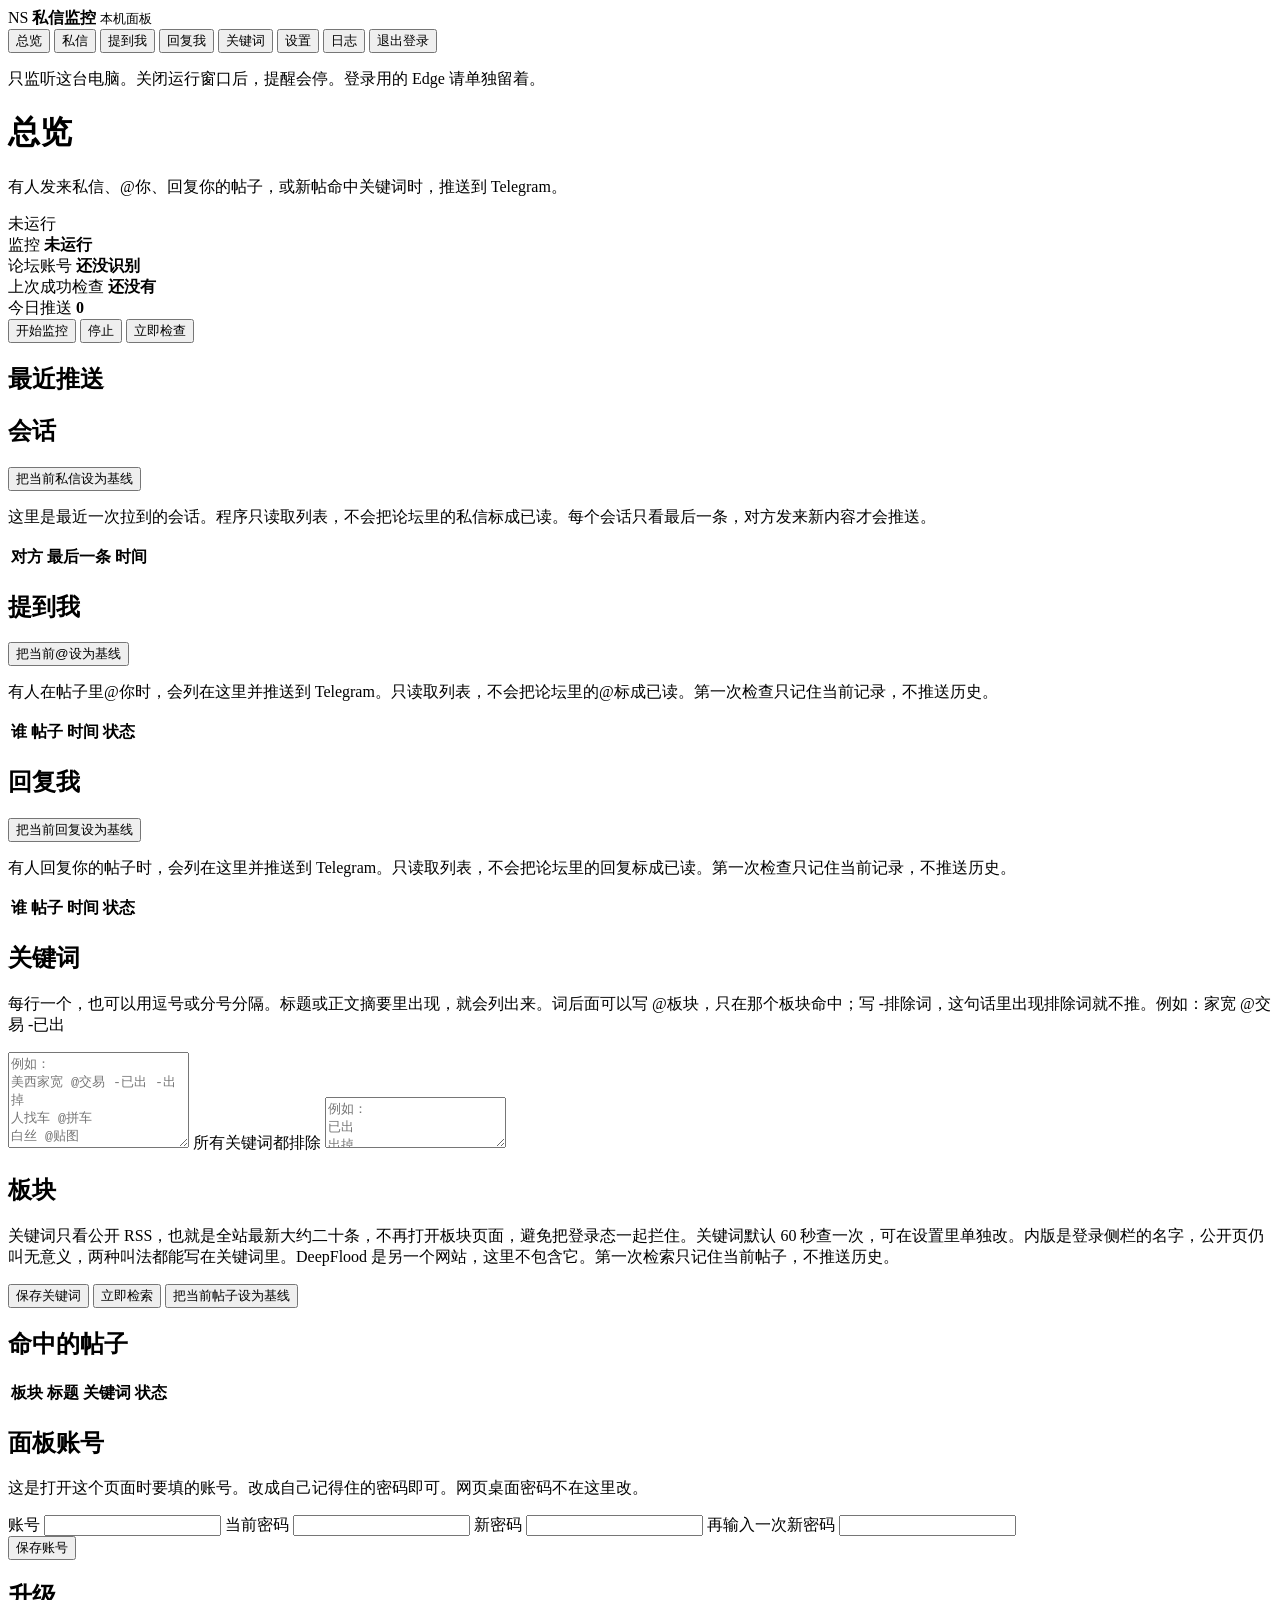
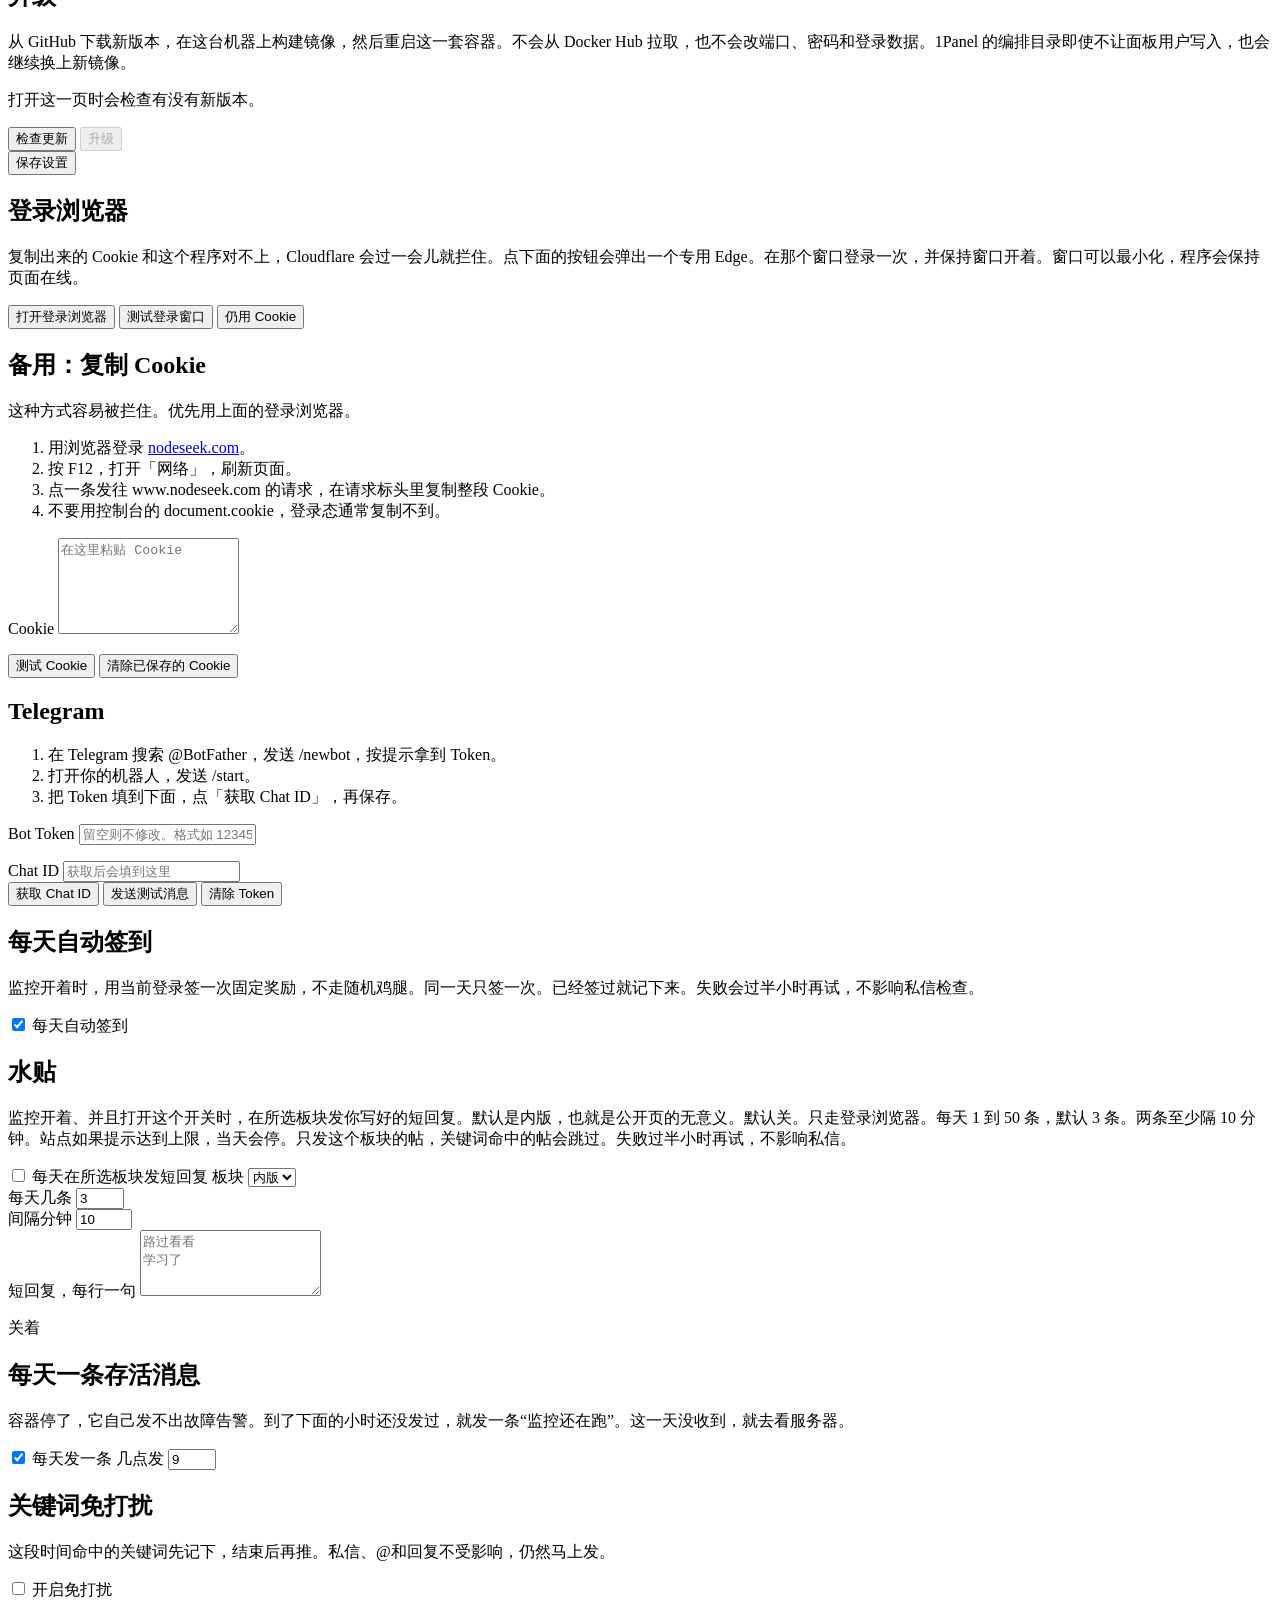
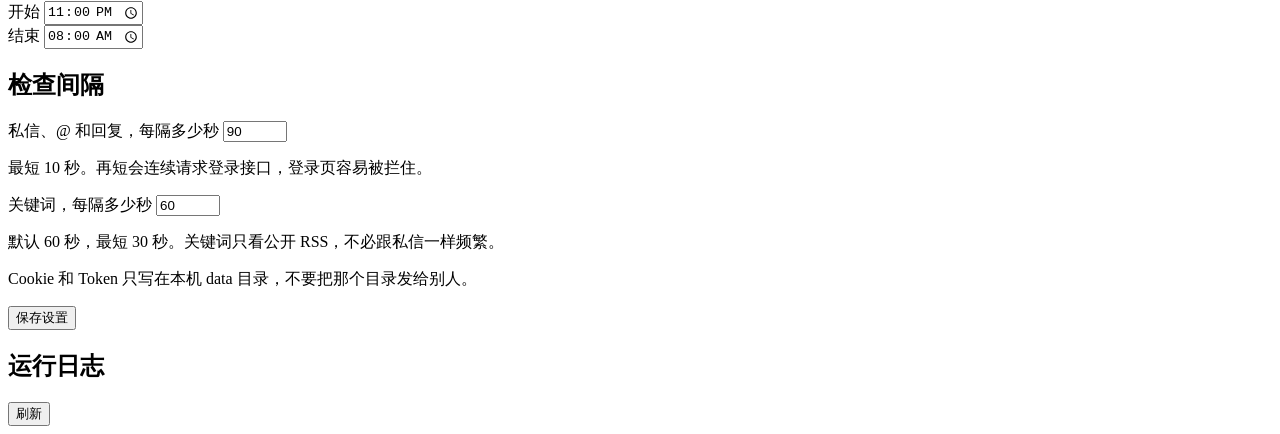
==== commit 5b1a0f1a: "Make 1Panel upgrades finish when the compose directory is not writable. The panel user cannot write " ====
--- a/ns_panel/static/index.html
+++ b/ns_panel/static/index.html
@@ -202,7 +202,7 @@
         </form>
         <section class="panel section-gap" id="upgrade-panel">
           <h2>升级</h2>
-          <p class="muted note">从 GitHub 下载新版本，在这台机器上构建镜像，然后重启这一套容器。不会从 Docker Hub 拉取，也不会改端口、密码和登录数据。</p>
+          <p class="muted note">从 GitHub 下载新版本，在这台机器上构建镜像，然后重启这一套容器。不会从 Docker Hub 拉取，也不会改端口、密码和登录数据。1Panel 的编排目录即使不让面板用户写入，也会继续换上新镜像。</p>
           <p id="upgrade-status" class="muted">打开这一页时会检查有没有新版本。</p>
           <div class="actions">
             <button type="button" id="upgrade-check-btn">检查更新</button>
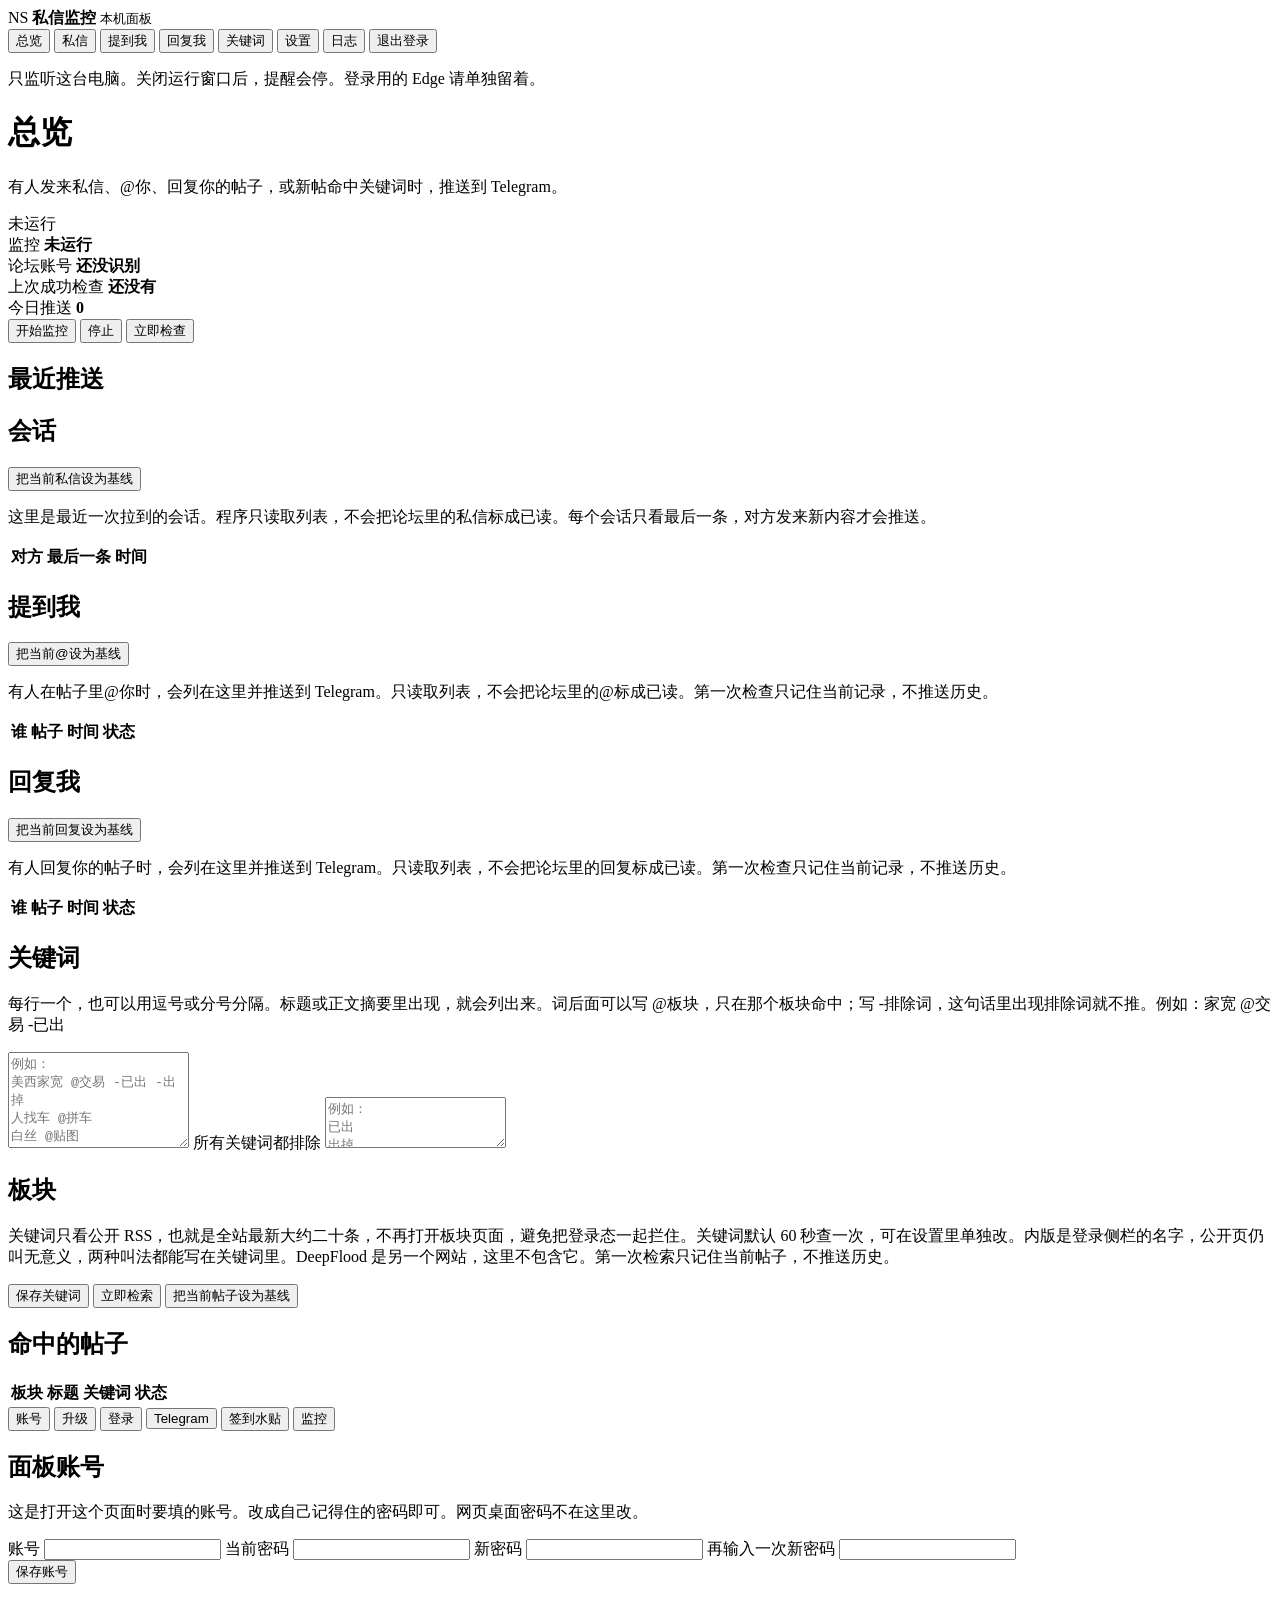
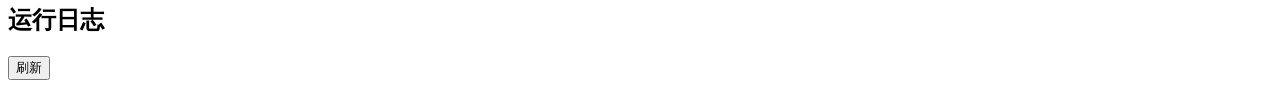
==== commit f899a000: "Split the settings page into module tabs." ====
--- a/ns_panel/static/index.html
+++ b/ns_panel/static/index.html
@@ -183,164 +183,185 @@
       </section>
 
       <section class="page" data-page="settings">
-        <form id="account-form" class="stack">
-          <section class="panel">
-            <h2>面板账号</h2>
-            <p class="muted note">这是打开这个页面时要填的账号。改成自己记得住的密码即可。网页桌面密码不在这里改。</p>
-            <label for="panel-user">账号</label>
-            <input id="panel-user" name="panel_user" autocomplete="username" maxlength="64">
-            <label for="current-password">当前密码</label>
-            <input id="current-password" type="password" autocomplete="current-password">
-            <label for="new-password">新密码</label>
-            <input id="new-password" type="password" autocomplete="new-password">
-            <label for="confirm-password">再输入一次新密码</label>
-            <input id="confirm-password" type="password" autocomplete="new-password">
+        <div class="settings-tabs" role="tablist" aria-label="设置模块">
+          <button type="button" class="settings-tab active" role="tab" id="settings-tab-account" data-settings-tab="account" aria-selected="true" aria-controls="settings-pane-account">账号</button>
+          <button type="button" class="settings-tab" role="tab" id="settings-tab-upgrade" data-settings-tab="upgrade" aria-selected="false" aria-controls="settings-pane-upgrade">升级</button>
+          <button type="button" class="settings-tab" role="tab" id="settings-tab-login" data-settings-tab="login" aria-selected="false" aria-controls="settings-pane-login">登录</button>
+          <button type="button" class="settings-tab" role="tab" id="settings-tab-telegram" data-settings-tab="telegram" aria-selected="false" aria-controls="settings-pane-telegram">Telegram</button>
+          <button type="button" class="settings-tab" role="tab" id="settings-tab-daily" data-settings-tab="daily" aria-selected="false" aria-controls="settings-pane-daily">签到水贴</button>
+          <button type="button" class="settings-tab" role="tab" id="settings-tab-monitor" data-settings-tab="monitor" aria-selected="false" aria-controls="settings-pane-monitor">监控</button>
+        </div>
+
+        <div class="settings-pane active" id="settings-pane-account" data-settings-pane="account" role="tabpanel" aria-labelledby="settings-tab-account">
+          <form id="account-form" class="stack">
+            <section class="panel">
+              <h2>面板账号</h2>
+              <p class="muted note">这是打开这个页面时要填的账号。改成自己记得住的密码即可。网页桌面密码不在这里改。</p>
+              <label for="panel-user">账号</label>
+              <input id="panel-user" name="panel_user" autocomplete="username" maxlength="64">
+              <label for="current-password">当前密码</label>
+              <input id="current-password" type="password" autocomplete="current-password">
+              <label for="new-password">新密码</label>
+              <input id="new-password" type="password" autocomplete="new-password">
+              <label for="confirm-password">再输入一次新密码</label>
+              <input id="confirm-password" type="password" autocomplete="new-password">
+              <div class="actions">
+                <button type="submit" class="primary">保存账号</button>
+              </div>
+            </section>
+          </form>
+        </div>
+
+        <div class="settings-pane" id="settings-pane-upgrade" data-settings-pane="upgrade" role="tabpanel" aria-labelledby="settings-tab-upgrade" hidden>
+          <section class="panel" id="upgrade-panel">
+            <h2>升级</h2>
+            <p class="muted note">从 GitHub 下载新版本，在这台机器上构建镜像，然后重启这一套容器。不会从 Docker Hub 拉取，也不会改端口、密码和登录数据。1Panel 的编排目录即使不让面板用户写入，也会继续换上新镜像。</p>
+            <p id="upgrade-status" class="muted">打开这一页时会检查有没有新版本。</p>
             <div class="actions">
-              <button type="submit" class="primary">保存账号</button>
+              <button type="button" id="upgrade-check-btn">检查更新</button>
+              <button type="button" id="upgrade-btn" class="primary" disabled>升级</button>
             </div>
           </section>
-        </form>
-        <section class="panel section-gap" id="upgrade-panel">
-          <h2>升级</h2>
-          <p class="muted note">从 GitHub 下载新版本，在这台机器上构建镜像，然后重启这一套容器。不会从 Docker Hub 拉取，也不会改端口、密码和登录数据。1Panel 的编排目录即使不让面板用户写入，也会继续换上新镜像。</p>
-          <p id="upgrade-status" class="muted">打开这一页时会检查有没有新版本。</p>
-          <div class="actions">
-            <button type="button" id="upgrade-check-btn">检查更新</button>
-            <button type="button" id="upgrade-btn" class="primary" disabled>升级</button>
-          </div>
-        </section>
-        <form id="settings-form" class="stack">
-          <div class="actions form-start">
+        </div>
+
+        <form id="settings-form">
+          <div class="settings-pane stack" id="settings-pane-login" data-settings-pane="login" role="tabpanel" aria-labelledby="settings-tab-login" hidden>
+            <section class="panel">
+              <h2>登录浏览器</h2>
+              <p id="browser-note" class="muted note">复制出来的 Cookie 和这个程序对不上，Cloudflare 会过一会儿就拦住。点下面的按钮会弹出一个专用 Edge。在那个窗口登录一次，并保持窗口开着。窗口可以最小化，程序会保持页面在线。</p>
+              <p id="docker-desktop-note" class="muted note" hidden>登录浏览器跑在这个容器里。点「打开网页桌面」，在新页面登录 NodeSeek。密码仍是编排里的网页桌面密码。面板的反向代理需要允许 WebSocket，否则画面连不上。容器保持运行，监控就不会停。</p>
+              <p id="browser-state" class="muted"></p>
+              <div class="actions">
+                <a id="open-desktop-btn" class="button primary" href="/desktop/vnc.html?autoconnect=1&amp;resize=scale&amp;path=desktop/websockify" target="_blank" rel="noopener" hidden>打开网页桌面</a>
+                <button type="button" id="open-browser-btn" class="primary">打开登录浏览器</button>
+                <button type="button" id="test-browser-btn">测试登录窗口</button>
+                <button type="button" id="use-cookie-btn" class="ghost">仍用 Cookie</button>
+              </div>
+            </section>
+
+            <section class="panel">
+              <h2>备用：复制 Cookie</h2>
+              <p class="muted note">这种方式容易被拦住。优先用上面的登录浏览器。</p>
+              <ol class="steps">
+                <li>用浏览器登录 <a href="https://www.nodeseek.com" target="_blank" rel="noopener">nodeseek.com</a>。</li>
+                <li>按 F12，打开「网络」，刷新页面。</li>
+                <li>点一条发往 www.nodeseek.com 的请求，在请求标头里复制整段 Cookie。</li>
+                <li>不要用控制台的 document.cookie，登录态通常复制不到。</li>
+              </ol>
+              <label for="cookie">Cookie</label>
+              <textarea id="cookie" name="cookie" rows="6" spellcheck="false" placeholder="在这里粘贴 Cookie"></textarea>
+              <p id="cookie-state" class="muted"></p>
+              <div class="actions">
+                <button type="button" id="test-cookie-btn">测试 Cookie</button>
+                <button type="button" id="clear-cookie-btn" class="ghost">清除已保存的 Cookie</button>
+              </div>
+            </section>
+          </div>
+
+          <div class="settings-pane stack" id="settings-pane-telegram" data-settings-pane="telegram" role="tabpanel" aria-labelledby="settings-tab-telegram" hidden>
+            <section class="panel">
+              <h2>Telegram</h2>
+              <ol class="steps">
+                <li>在 Telegram 搜索 @BotFather，发送 /newbot，按提示拿到 Token。</li>
+                <li>打开你的机器人，发送 /start。</li>
+                <li>把 Token 填到下面，点「获取 Chat ID」，再保存。</li>
+              </ol>
+              <label for="tg-token">Bot Token</label>
+              <input id="tg-token" name="ns_bot_token" type="text" autocomplete="off" spellcheck="false" readonly placeholder="留空则不修改。格式如 123456789:AA...">
+              <p id="token-state" class="muted"></p>
+              <label for="tg-chat-id">Chat ID</label>
+              <input id="tg-chat-id" name="tg_chat_id" type="text" autocomplete="off" placeholder="获取后会填到这里">
+              <div class="actions">
+                <button type="button" id="discover-btn">获取 Chat ID</button>
+                <button type="button" id="test-tg-btn">发送测试消息</button>
+                <button type="button" id="clear-token-btn" class="ghost">清除 Token</button>
+              </div>
+            </section>
+          </div>
+
+          <div class="settings-pane stack" id="settings-pane-daily" data-settings-pane="daily" role="tabpanel" aria-labelledby="settings-tab-daily" hidden>
+            <section class="panel">
+              <h2>每天自动签到</h2>
+              <p class="muted note">监控开着时，用当前登录签一次固定奖励，不走随机鸡腿。同一天只签一次。已经签过就记下来。失败会过半小时再试，不影响私信检查。</p>
+              <label class="checkline" for="checkin-enabled">
+                <input id="checkin-enabled" name="checkin_enabled" type="checkbox" checked>
+                每天自动签到
+              </label>
+            </section>
+
+            <section class="panel">
+              <h2>水贴</h2>
+              <p class="muted note">监控开着、并且打开这个开关时，在所选板块发你写好的短回复。默认是内版，也就是公开页的无意义。默认关。只走登录浏览器。每天 1 到 50 条，默认 3 条。两条至少隔 10 分钟。站点如果提示达到上限，当天会停。只发这个板块的帖，关键词命中的帖会跳过。失败过半小时再试，不影响私信。</p>
+              <label class="checkline" for="water-enabled">
+                <input id="water-enabled" name="water_enabled" type="checkbox">
+                每天在所选板块发短回复
+              </label>
+              <label for="water-board">板块</label>
+              <select id="water-board" name="water_board">
+                <option value="meaningless">内版</option>
+              </select>
+              <div class="pair">
+                <div>
+                  <label for="water-daily">每天几条</label>
+                  <input id="water-daily" name="water_daily" type="number" min="1" max="50" value="3">
+                </div>
+                <div>
+                  <label for="water-gap">间隔分钟</label>
+                  <input id="water-gap" name="water_gap" type="number" min="10" max="240" value="10">
+                </div>
+              </div>
+              <label for="water-phrases">短回复，每行一句</label>
+              <textarea id="water-phrases" name="water_phrases" rows="4" spellcheck="false" placeholder="路过看看&#10;学习了"></textarea>
+              <p id="water-status" class="muted">关着</p>
+            </section>
+          </div>
+
+          <div class="settings-pane stack" id="settings-pane-monitor" data-settings-pane="monitor" role="tabpanel" aria-labelledby="settings-tab-monitor" hidden>
+            <section class="panel">
+              <h2>每天一条存活消息</h2>
+              <p class="muted note">容器停了，它自己发不出故障告警。到了下面的小时还没发过，就发一条“监控还在跑”。这一天没收到，就去看服务器。</p>
+              <label class="checkline" for="heartbeat-enabled">
+                <input id="heartbeat-enabled" name="heartbeat_enabled" type="checkbox" checked>
+                每天发一条
+              </label>
+              <label for="heartbeat-hour">几点发</label>
+              <input id="heartbeat-hour" name="heartbeat_hour" type="number" min="0" max="23" value="9">
+            </section>
+
+            <section class="panel">
+              <h2>关键词免打扰</h2>
+              <p class="muted note">这段时间命中的关键词先记下，结束后再推。私信、@和回复不受影响，仍然马上发。</p>
+              <label class="checkline" for="quiet-enabled">
+                <input id="quiet-enabled" name="quiet_enabled" type="checkbox">
+                开启免打扰
+              </label>
+              <div class="pair">
+                <div>
+                  <label for="quiet-start">开始</label>
+                  <input id="quiet-start" name="quiet_start" type="time" value="23:00">
+                </div>
+                <div>
+                  <label for="quiet-end">结束</label>
+                  <input id="quiet-end" name="quiet_end" type="time" value="08:00">
+                </div>
+              </div>
+            </section>
+
+            <section class="panel">
+              <h2>检查间隔</h2>
+              <label for="interval">私信、@ 和回复，每隔多少秒</label>
+              <input id="interval" name="interval" type="number" min="10" max="3600" value="90">
+              <p class="muted">最短 10 秒。再短会连续请求登录接口，登录页容易被拦住。</p>
+              <label for="keyword-interval">关键词，每隔多少秒</label>
+              <input id="keyword-interval" name="keyword_interval" type="number" min="30" max="3600" value="60">
+              <p class="muted">默认 60 秒，最短 30 秒。关键词只看公开 RSS，不必跟私信一样频繁。</p>
+              <p class="muted">Cookie 和 Token 只写在本机 data 目录，不要把那个目录发给别人。</p>
+            </section>
+          </div>
+
+          <div class="settings-save" hidden>
             <button type="submit" class="primary">保存设置</button>
-          </div>
-          <section class="panel">
-            <h2>登录浏览器</h2>
-            <p id="browser-note" class="muted note">复制出来的 Cookie 和这个程序对不上，Cloudflare 会过一会儿就拦住。点下面的按钮会弹出一个专用 Edge。在那个窗口登录一次，并保持窗口开着。窗口可以最小化，程序会保持页面在线。</p>
-            <p id="docker-desktop-note" class="muted note" hidden>登录浏览器跑在这个容器里。点「打开网页桌面」，在新页面登录 NodeSeek。密码仍是编排里的网页桌面密码。面板的反向代理需要允许 WebSocket，否则画面连不上。容器保持运行，监控就不会停。</p>
-            <p id="browser-state" class="muted"></p>
-            <div class="actions">
-              <a id="open-desktop-btn" class="button primary" href="/desktop/vnc.html?autoconnect=1&amp;resize=scale&amp;path=desktop/websockify" target="_blank" rel="noopener" hidden>打开网页桌面</a>
-              <button type="button" id="open-browser-btn" class="primary">打开登录浏览器</button>
-              <button type="button" id="test-browser-btn">测试登录窗口</button>
-              <button type="button" id="use-cookie-btn" class="ghost">仍用 Cookie</button>
-            </div>
-          </section>
-
-          <section class="panel">
-            <h2>备用：复制 Cookie</h2>
-            <p class="muted note">这种方式容易被拦住。优先用上面的登录浏览器。</p>
-            <ol class="steps">
-              <li>用浏览器登录 <a href="https://www.nodeseek.com" target="_blank" rel="noopener">nodeseek.com</a>。</li>
-              <li>按 F12，打开「网络」，刷新页面。</li>
-              <li>点一条发往 www.nodeseek.com 的请求，在请求标头里复制整段 Cookie。</li>
-              <li>不要用控制台的 document.cookie，登录态通常复制不到。</li>
-            </ol>
-            <label for="cookie">Cookie</label>
-            <textarea id="cookie" name="cookie" rows="6" spellcheck="false" placeholder="在这里粘贴 Cookie"></textarea>
-            <p id="cookie-state" class="muted"></p>
-            <div class="actions">
-              <button type="button" id="test-cookie-btn">测试 Cookie</button>
-              <button type="button" id="clear-cookie-btn" class="ghost">清除已保存的 Cookie</button>
-            </div>
-          </section>
-
-          <section class="panel">
-            <h2>Telegram</h2>
-            <ol class="steps">
-              <li>在 Telegram 搜索 @BotFather，发送 /newbot，按提示拿到 Token。</li>
-              <li>打开你的机器人，发送 /start。</li>
-              <li>把 Token 填到下面，点「获取 Chat ID」，再保存。</li>
-            </ol>
-            <label for="tg-token">Bot Token</label>
-            <input id="tg-token" name="ns_bot_token" type="text" autocomplete="off" spellcheck="false" readonly placeholder="留空则不修改。格式如 123456789:AA...">
-            <p id="token-state" class="muted"></p>
-            <label for="tg-chat-id">Chat ID</label>
-            <input id="tg-chat-id" name="tg_chat_id" type="text" autocomplete="off" placeholder="获取后会填到这里">
-            <div class="actions">
-              <button type="button" id="discover-btn">获取 Chat ID</button>
-              <button type="button" id="test-tg-btn">发送测试消息</button>
-              <button type="button" id="clear-token-btn" class="ghost">清除 Token</button>
-            </div>
-          </section>
-
-          <section class="panel">
-            <h2>每天自动签到</h2>
-            <p class="muted note">监控开着时，用当前登录签一次固定奖励，不走随机鸡腿。同一天只签一次。已经签过就记下来。失败会过半小时再试，不影响私信检查。</p>
-            <label class="checkline" for="checkin-enabled">
-              <input id="checkin-enabled" name="checkin_enabled" type="checkbox" checked>
-              每天自动签到
-            </label>
-          </section>
-
-          <section class="panel">
-            <h2>水贴</h2>
-            <p class="muted note">监控开着、并且打开这个开关时，在所选板块发你写好的短回复。默认是内版，也就是公开页的无意义。默认关。只走登录浏览器。每天 1 到 50 条，默认 3 条。两条至少隔 10 分钟。站点如果提示达到上限，当天会停。只发这个板块的帖，关键词命中的帖会跳过。失败过半小时再试，不影响私信。</p>
-            <label class="checkline" for="water-enabled">
-              <input id="water-enabled" name="water_enabled" type="checkbox">
-              每天在所选板块发短回复
-            </label>
-            <label for="water-board">板块</label>
-            <select id="water-board" name="water_board">
-              <option value="meaningless">内版</option>
-            </select>
-            <div class="pair">
-              <div>
-                <label for="water-daily">每天几条</label>
-                <input id="water-daily" name="water_daily" type="number" min="1" max="50" value="3">
-              </div>
-              <div>
-                <label for="water-gap">间隔分钟</label>
-                <input id="water-gap" name="water_gap" type="number" min="10" max="240" value="10">
-              </div>
-            </div>
-            <label for="water-phrases">短回复，每行一句</label>
-            <textarea id="water-phrases" name="water_phrases" rows="4" spellcheck="false" placeholder="路过看看&#10;学习了"></textarea>
-            <p id="water-status" class="muted">关着</p>
-          </section>
-
-          <section class="panel">
-            <h2>每天一条存活消息</h2>
-            <p class="muted note">容器停了，它自己发不出故障告警。到了下面的小时还没发过，就发一条“监控还在跑”。这一天没收到，就去看服务器。</p>
-            <label class="checkline" for="heartbeat-enabled">
-              <input id="heartbeat-enabled" name="heartbeat_enabled" type="checkbox" checked>
-              每天发一条
-            </label>
-            <label for="heartbeat-hour">几点发</label>
-            <input id="heartbeat-hour" name="heartbeat_hour" type="number" min="0" max="23" value="9">
-          </section>
-
-          <section class="panel">
-            <h2>关键词免打扰</h2>
-            <p class="muted note">这段时间命中的关键词先记下，结束后再推。私信、@和回复不受影响，仍然马上发。</p>
-            <label class="checkline" for="quiet-enabled">
-              <input id="quiet-enabled" name="quiet_enabled" type="checkbox">
-              开启免打扰
-            </label>
-            <div class="pair">
-              <div>
-                <label for="quiet-start">开始</label>
-                <input id="quiet-start" name="quiet_start" type="time" value="23:00">
-              </div>
-              <div>
-                <label for="quiet-end">结束</label>
-                <input id="quiet-end" name="quiet_end" type="time" value="08:00">
-              </div>
-            </div>
-          </section>
-
-          <section class="panel">
-            <h2>检查间隔</h2>
-            <label for="interval">私信、@ 和回复，每隔多少秒</label>
-            <input id="interval" name="interval" type="number" min="10" max="3600" value="90">
-            <p class="muted">最短 10 秒。再短会连续请求登录接口，登录页容易被拦住。</p>
-            <label for="keyword-interval">关键词，每隔多少秒</label>
-            <input id="keyword-interval" name="keyword_interval" type="number" min="30" max="3600" value="60">
-            <p class="muted">默认 60 秒，最短 30 秒。关键词只看公开 RSS，不必跟私信一样频繁。</p>
-            <p class="muted">Cookie 和 Token 只写在本机 data 目录，不要把那个目录发给别人。</p>
-          </section>
-
-          <div class="actions">
-            <button type="submit" class="primary">保存设置</button>
+            <p class="muted">登录、Telegram、签到水贴和监控一起保存。</p>
           </div>
         </form>
       </section>
